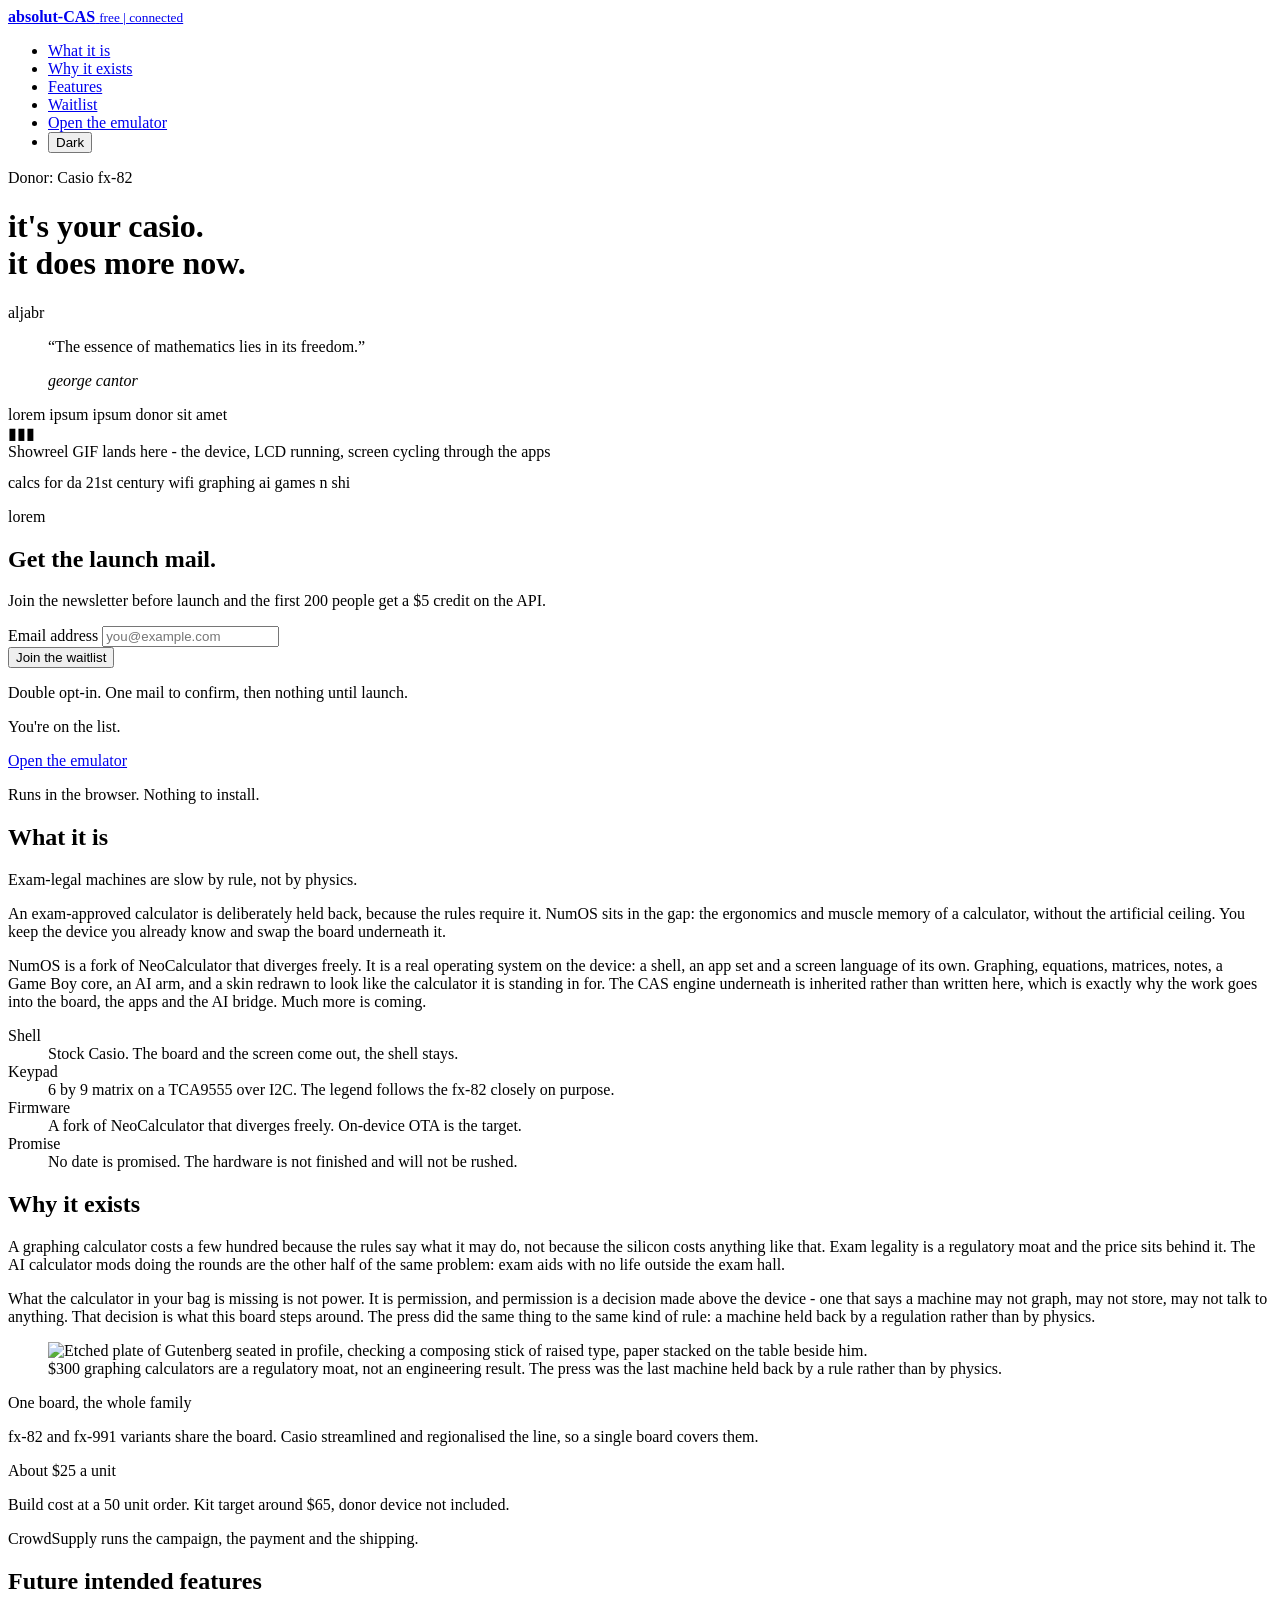
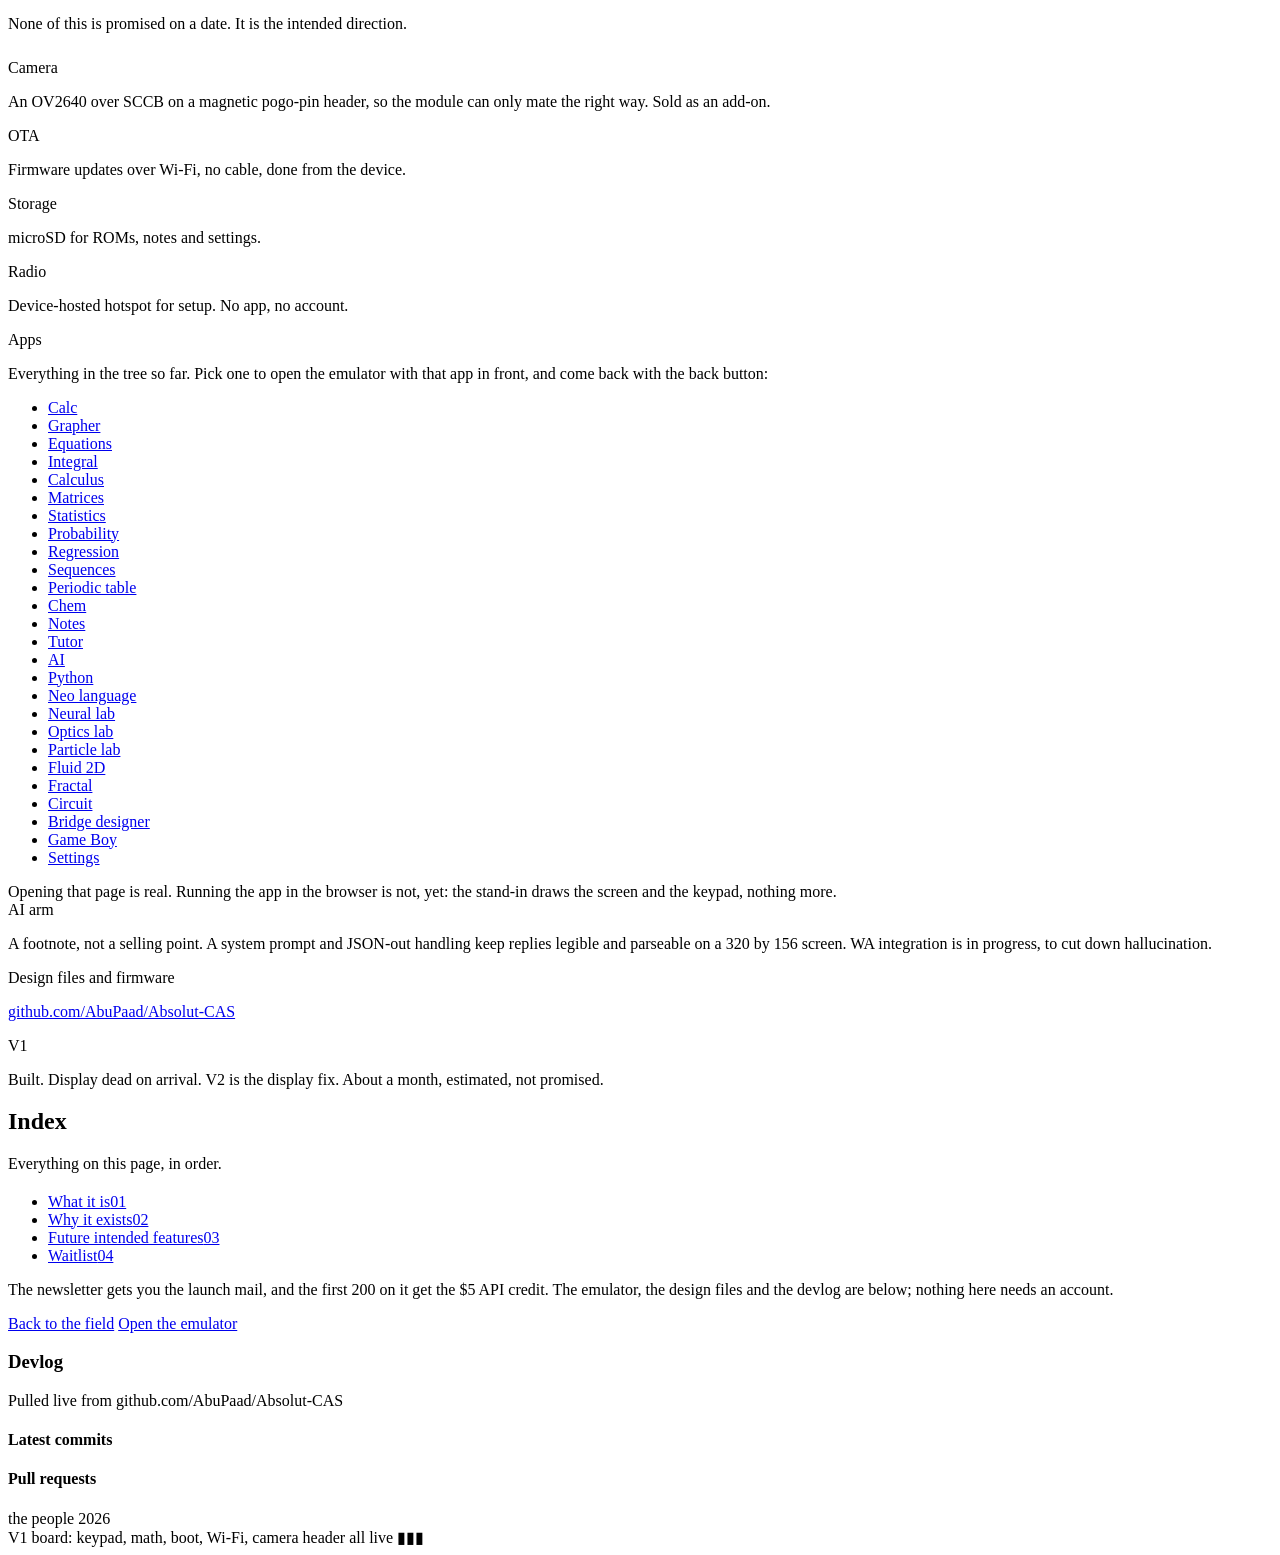
==== public/index.html @ ac54e2de "Build the v2 site: split-panel landing page, real emulator page, self-hosted fonts Landing page rebu" ====
<!doctype html>
<html lang="en" data-theme="light">
<head>
<meta charset="utf-8">
<meta name="viewport" content="width=device-width, initial-scale=1">
<meta name="color-scheme" content="light dark">
<title>absolut-CAS — it's your Casio. It does more now.</title>
<meta name="description" content="NumOS is a drop-in replacement board for the Casio fx-82 you already own: Wi-Fi, graphing, apps, a Game Boy core and an AI arm, in the shell you already know.">
<meta property="og:title" content="absolut-CAS — it's your Casio. It does more now.">
<meta property="og:description" content="Drop-in replacement board for the Casio fx-82. No date promised.">
<meta property="og:type" content="website">
<meta property="og:url" content="https://absolutcas.com/">
<link rel="icon" href="data:image/svg+xml,%3Csvg xmlns='http://www.w3.org/2000/svg' viewBox='0 0 32 32'%3E%3Crect width='32' height='32' fill='%23c7d3c0'/%3E%3Crect x='6' y='14' width='20' height='4' fill='%23161817'/%3E%3C/svg%3E">
<link rel="stylesheet" href="/assets/site.css">
<script>/* apply the saved theme before first paint: no flash */
try{var t=localStorage.getItem('acas-theme');if(t==='dark'||t==='light'){document.documentElement.setAttribute('data-theme',t);}}catch(e){}
</script>
</head>
<body class="layout-split">

<div id="cursor-default" aria-hidden="true"></div>

<!-- =============== PART 1 - LEFT PANEL: fixed 40vw, never scrolls =============== -->
<div id="panel-left">

  <!-- Nav - NAV.1 .. NAV.4 -->
  <nav id="nav">
    <a class="nav-brand" href="/" aria-label="absolut-CAS">
      <!-- NAV.1 -->
      <b>absolut-CAS</b>
      <small>free | connected</small>
    </a>
    <ul class="nav-links">
      <!-- NAV.2 - each scrolls the right panel to its section id -->
      <li><a href="#what-it-is" data-scroll="what-it-is">What it is</a></li>
      <li><a href="#why" data-scroll="why">Why it exists</a></li>
      <li><a href="#features" data-scroll="features">Features</a></li>
      <li><a href="#capture" data-scroll="capture">Waitlist</a></li>
      <!-- NAV.3 -->
      <li><a class="nav-cta" href="/emulator/">Open the emulator</a></li>
      <!-- NAV.4 -->
      <li><button id="theme-btn" type="button" aria-live="polite">Dark</button></li>
    </ul>
  </nav>

  <div class="hero-body">
    <!-- H.1 -->
    <p class="hero-eyebrow">Donor: Casio fx-82</p>

    <div class="hero-title-block">
      <h1 class="hero-title">
        <!-- H.2 / H.3 -->
        it's your casio.<br>it does more now.
      </h1>
      <!-- H.4 - ghost line under the title, 13% opacity in the reference -->
      <span class="hero-ghost">aljabr</span>
    </div>

    <!-- H.5 / H.6 -->
    <blockquote class="hero-quote-block">
      <p class="hero-quote">&ldquo;The essence of mathematics lies in its freedom.&rdquo;</p>
      <cite class="hero-quote-attr">george cantor</cite>
    </blockquote>

    <div class="hero-bottom">
      <!-- H.7 -->
      <div class="hero-tags">
        <span class="tag">lorem ipsum</span>
        <span class="tag">ipsum</span>
        <span class="tag">donor</span>
        <span class="tag">sit amet</span>
      </div>
      <!-- H.8 - three glyphs. Ids kept so one can be restyled or swapped: your PART 5 answer
           was the farad symbol, so change the character inside each span when you name it. -->
      <div class="hero-glyphs" aria-hidden="true">
        <span id="glyph-1">&#9646;</span><span id="glyph-2">&#9646;</span><span id="glyph-3">&#9646;</span>
      </div>
    </div>
  </div>

  <!-- Bottom media block - the showreel GIF slot, HELD EMPTY on purpose.
       To fill it: drop the recording in as
       <img src="/assets/img/showreel.gif" alt="..."> inside #media-showreel and delete the
       placeholder div. Height is capped so the left panel still never scrolls. -->
  <div class="hero-media">
    <div class="hero-media-slot" id="media-showreel">
      Showreel GIF lands here - the device, LCD running, screen cycling through the apps
    </div>
    <!-- H.9 / H.10 -->
    <p class="hero-overview" style="margin-top:.8rem">
      <span>calcs for da 21st century</span>
      <span>wifi graphing ai games n shi</span>
    </p>
  </div>
</div>

<!-- =============== PART 3 - RIGHT PANEL: scrolling 60vw =============== -->
<div id="panel-right">

  <!-- Capture band - CAP.1 .. CAP.12. Above the fold, the only input on the page. -->
  <section class="r-section capture" id="capture">
    <!-- CAP.1 ghost statement behind the band -->
    <p class="capture-ghost" aria-hidden="true">lorem</p>

    <div class="capture-top">
      <!-- CAP.2 -->
      <h2 class="capture-h2">Get the launch mail.</h2>
      <!-- CAP.3 - the $5 offer. Terms still to be written down (PART 5 item 3). -->
      <p class="capture-offer">Join the newsletter before launch and the first 200 people get a $5 credit on the API.</p>
    </div>

    <div class="capture-bottom">
      <!-- CAP.10 - no list exists yet, so the form does not claim it worked. site.js enforces it.
           To wire it: give the form data-endpoint="https://..." and delete the "not wired" branch
           at the bottom of /assets/site.js, or hand the whole form to Buttondown / Formspree. -->
      <form class="capture-form" id="waitlist-form" novalidate>
        <div class="form-row">
          <!-- CAP.4 -->
          <label class="form-lbl" for="email">Email address</label>
          <!-- CAP.5 -->
          <input class="form-inp" id="email" name="email" type="email" autocomplete="email"
                 placeholder="you@example.com" required>
        </div>
        <!-- CAP.6 -->
        <button class="send-btn" type="submit">Join the waitlist</button>
      </form>
      <!-- CAP.7 -->
      <p class="form-note">Double opt-in. One mail to confirm, then nothing until launch.</p>
      <!-- CAP.11 / CAP.12 -->
      <p class="form-msg hidden" id="form-ok">You're on the list.</p>
      <p class="form-msg bad hidden" id="form-bad" data-fail="That didn't send. Try again."></p>
      <!-- CAP.8 / CAP.9 -->
      <a class="alt-btn" href="/emulator/">Open the emulator</a>
      <p class="form-note">Runs in the browser. Nothing to install.</p>
    </div>
  </section>

  <!-- S1 - What it is -->
  <section class="r-section" id="what-it-is">
    <header class="r-sec-header"><h2 class="r-sec-title">What it is</h2></header>
    <div class="r-body reveal">
      <div class="split">
        <div>
          <!-- S1.2 -->
          <p class="big-statement">Exam-legal machines are slow by rule, not by physics.</p>
          <!-- S1.3 -->
          <p class="prose">An exam-approved calculator is deliberately held back, because the rules require it.
            NumOS sits in the gap: the ergonomics and muscle memory of a calculator, without the artificial
            ceiling. You keep the device you already know and swap the board underneath it.</p>
          <!-- S1.4 -->
          <p class="prose">NumOS is a fork of NeoCalculator that diverges freely. It is a real operating
            system on the device: a shell, an app set and a screen language of its own. Graphing, equations,
            matrices, notes, a Game&nbsp;Boy core, an AI arm, and a skin redrawn to look like the calculator it
            is standing in for. The CAS engine underneath is inherited rather than written here, which is
            exactly why the work goes into the board, the apps and the AI bridge. Much more is coming.</p>
        </div>
        <dl class="deflist">
          <!-- S1.5 -->
          <div class="defrow"><dt>Shell</dt><dd>Stock Casio. The board and the screen come out, the shell stays.</dd></div>
          <!-- S1.6 -->
          <div class="defrow"><dt>Keypad</dt><dd>6 by 9 matrix on a TCA9555 over I2C. The legend follows the fx-82 closely on purpose.</dd></div>
          <!-- S1.7 -->
          <div class="defrow"><dt>Firmware</dt><dd>A fork of NeoCalculator that diverges freely. On-device OTA is the target.</dd></div>
          <!-- S1.8 -->
          <div class="defrow"><dt>Promise</dt><dd>No date is promised. The hardware is not finished and will not be rushed.</dd></div>
        </dl>
      </div>
    </div>
  </section>

  <!-- S2 - Why it exists -->
  <section class="r-section" id="why">
    <header class="r-sec-header"><h2 class="r-sec-title">Why it exists</h2></header>
    <div class="r-body reveal">
      <div class="prose-row">
        <div>
          <!-- S2.2 -->
          <p class="prose">A graphing calculator costs a few hundred because the rules say what it may do,
            not because the silicon costs anything like that. Exam legality is a regulatory moat and the price
            sits behind it. The AI calculator mods doing the rounds are the other half of the same problem:
            exam aids with no life outside the exam hall.</p>
          <p class="prose">What the calculator in your bag is missing is not power. It is permission, and
            permission is a decision made above the device - one that says a machine may not graph, may not
            store, may not talk to anything. That decision is what this board steps around. The press did the
            same thing to the same kind of rule: a machine held back by a regulation rather than by physics.</p>
        </div>
        <!-- The Gutenberg plate: right of the opening paragraph, plate not ghost, caption in page
             type, cropped above its own lettering. -->
        <figure class="plate">
          <img src="/assets/img/plate-ink-paper.jpg" width="840" height="596" loading="lazy"
               alt="Etched plate of Gutenberg seated in profile, checking a composing stick of raised type, paper stacked on the table beside him.">
          <figcaption><!-- S2.8 -->$300 graphing calculators are a regulatory moat, not an engineering result. The press was the last machine held back by a rule rather than by physics.</figcaption>
        </figure>
      </div>

      <div class="support-cards">
        <div class="s-card">
          <!-- S2.3 / S2.4 -->
          <p class="s-title">One board, the whole family</p>
          <p class="s-sub">fx-82 and fx-991 variants share the board. Casio streamlined and regionalised the line, so a single board covers them.</p>
        </div>
        <div class="s-card">
          <!-- S2.5 / S2.6 -->
          <p class="s-title">About $25 a unit</p>
          <p class="s-sub">Build cost at a 50 unit order. Kit target around $65, donor device not included.</p>
        </div>
      </div>
      <!-- S2.7 -->
      <p class="channel-line">CrowdSupply runs the campaign, the payment and the shipping.</p>
    </div>
  </section>

  <!-- S3 - Future intended features -->
  <section class="r-section" id="features">
    <header class="r-sec-header"><h2 class="r-sec-title">Future intended features</h2></header>
    <div class="r-body reveal">
      <!-- S3.2 -->
      <p class="prose" style="margin-bottom:1.6rem">None of this is promised on a date. It is the intended direction.</p>

      <div class="features-grid">
        <!-- S3.3 -->
        <div class="f-cell"><span class="f-key">Camera</span>
          <p class="f-line">An OV2640 over SCCB on a magnetic pogo-pin header, so the module can only mate the right way. Sold as an add-on.</p></div>
        <!-- S3.4 -->
        <div class="f-cell"><span class="f-key">OTA</span>
          <p class="f-line">Firmware updates over Wi-Fi, no cable, done from the device.</p></div>
        <!-- S3.5 -->
        <div class="f-cell"><span class="f-key">Storage</span>
          <p class="f-line">microSD for ROMs, notes and settings.</p></div>
        <!-- S3.6 -->
        <div class="f-cell"><span class="f-key">Radio</span>
          <p class="f-line">Device-hosted hotspot for setup. No app, no account.</p></div>
        <!-- S3.7 - the app list is read off the firmware tree, src/apps/*App.cpp -->
        <div class="f-cell"><span class="f-key">Apps</span>
          <p class="f-line">Everything in the tree so far. Pick one to open the emulator with that app in
            front, and come back with the back button:</p>
          <ul class="app-list">
            <li><a href="/emulator/?app=calculation">Calc</a></li>
            <li><a href="/emulator/?app=grapher">Grapher</a></li>
            <li><a href="/emulator/?app=equations">Equations</a></li>
            <li><a href="/emulator/?app=integral">Integral</a></li>
            <li><a href="/emulator/?app=calculus">Calculus</a></li>
            <li><a href="/emulator/?app=matrices">Matrices</a></li>
            <li><a href="/emulator/?app=statistics">Statistics</a></li>
            <li><a href="/emulator/?app=probability">Probability</a></li>
            <li><a href="/emulator/?app=regression">Regression</a></li>
            <li><a href="/emulator/?app=sequences">Sequences</a></li>
            <li><a href="/emulator/?app=periodic-table">Periodic table</a></li>
            <li><a href="/emulator/?app=chemistry">Chem</a></li>
            <li><a href="/emulator/?app=notes">Notes</a></li>
            <li><a href="/emulator/?app=tutor">Tutor</a></li>
            <li><a href="/emulator/?app=ai">AI</a></li>
            <li><a href="/emulator/?app=python">Python</a></li>
            <li><a href="/emulator/?app=neo-language">Neo language</a></li>
            <li><a href="/emulator/?app=neural-lab">Neural lab</a></li>
            <li><a href="/emulator/?app=optics-lab">Optics lab</a></li>
            <li><a href="/emulator/?app=particle-lab">Particle lab</a></li>
            <li><a href="/emulator/?app=fluid-2d">Fluid 2D</a></li>
            <li><a href="/emulator/?app=fractal">Fractal</a></li>
            <li><a href="/emulator/?app=circuit-core">Circuit</a></li>
            <li><a href="/emulator/?app=bridge-designer">Bridge designer</a></li>
            <li><a href="/emulator/?app=game-boy">Game Boy</a></li>
            <li><a href="/emulator/?app=settings">Settings</a></li>
          </ul>
          <span class="f-source">Opening that page is real. Running the app in the browser is not, yet: the stand-in draws the screen and the keypad, nothing more.</span>
        </div>
        <!-- S3.8 - deliberately a footnote, per your note -->
        <div class="f-cell"><span class="f-key">AI arm</span>
          <p class="f-line">A footnote, not a selling point. A system prompt and JSON-out handling keep replies
            legible and parseable on a 320&nbsp;by&nbsp;156 screen. WA integration is in progress, to cut down
            hallucination.</p></div>
      </div>

      <!-- S3.9 -->
      <div class="link-row">
        <p>Design files and firmware</p>
        <a class="inverse-btn" href="https://github.com/AbuPaad/Absolut-CAS" rel="noopener">github.com/AbuPaad/Absolut-CAS</a>
      </div>
    </div>
  </section>

  <!-- Interlude band - IL.1 .. IL.3 -->
  <section class="interlude">
    <p class="interlude-glyph" aria-hidden="true">V1</p>
    <div class="interlude-label">
      <!-- IL.2 -->
      <span class="il-status">Built. Display dead on arrival.</span>
      <!-- IL.3 -->
      <span class="il-next">V2 is the display fix. About a month, estimated, not promised.</span>
    </div>
  </section>

  <!-- S4 - Index -->
  <section class="r-section" id="index">
    <header class="r-sec-header"><h2 class="r-sec-title">Index</h2></header>
    <div class="r-body reveal">
      <!-- S4.2 -->
      <p class="prose" style="margin-bottom:1.2rem">Everything on this page, in order.</p>

      <!-- S4.3 -->
      <ul class="index-rows">
        <li><a href="#what-it-is" data-scroll="what-it-is">What it is<span>01</span></a></li>
        <li><a href="#why" data-scroll="why">Why it exists<span>02</span></a></li>
        <li><a href="#features" data-scroll="features">Future intended features<span>03</span></a></li>
        <li><a href="#capture" data-scroll="capture">Waitlist<span>04</span></a></li>
      </ul>

      <div class="closing">
        <!-- S4.5 -->
        <p>The newsletter gets you the launch mail, and the first 200 on it get the $5 API credit. The
          emulator, the design files and the devlog are below; nothing here needs an account.</p>
        <div class="closing-actions">
          <!-- S4.4 back to the field, plus the emulator -->
          <a class="inverse-btn" href="#capture" data-scroll="capture">Back to the field</a>
          <a class="alt-btn" href="/emulator/" style="margin-top:0">Open the emulator</a>
        </div>
      </div>

      <!-- Devlog: a live read of the public repo, not a webhook. The page asks GitHub on load. -->
      <div class="devlog" id="devlog" data-repo="AbuPaad/Absolut-CAS">
        <h3>Devlog</h3>
        <p class="devlog-note">Pulled live from github.com/AbuPaad/Absolut-CAS</p>
        <div class="devlog-cols">
          <div>
            <h4>Latest commits</h4>
            <ul data-devlog-commits></ul>
          </div>
          <div>
            <h4>Pull requests</h4>
            <ul data-devlog-prs></ul>
          </div>
        </div>
      </div>
    </div>
  </section>

  <!-- Footer - FT.1 and FT.2 were deleted; FT.3 stays. -->
  <footer class="r-footer">
    <span>the people</span>
    <span>2026</span>
  </footer>
</div>

<!-- =============== PART 2 - TICKER =============== -->
<div id="ticker" aria-hidden="true">
  <div class="ticker-track">
    <!-- T.1 -->
    <span>V1 board: keypad, math, boot, Wi-Fi, camera header all live</span>
    <!-- T.3 -->
    <span class="sep" id="ticker-sep">&#9646;&#9646;&#9646;</span>
  </div>
</div>

<script src="/assets/site.js" defer></script>
</body>
</html>
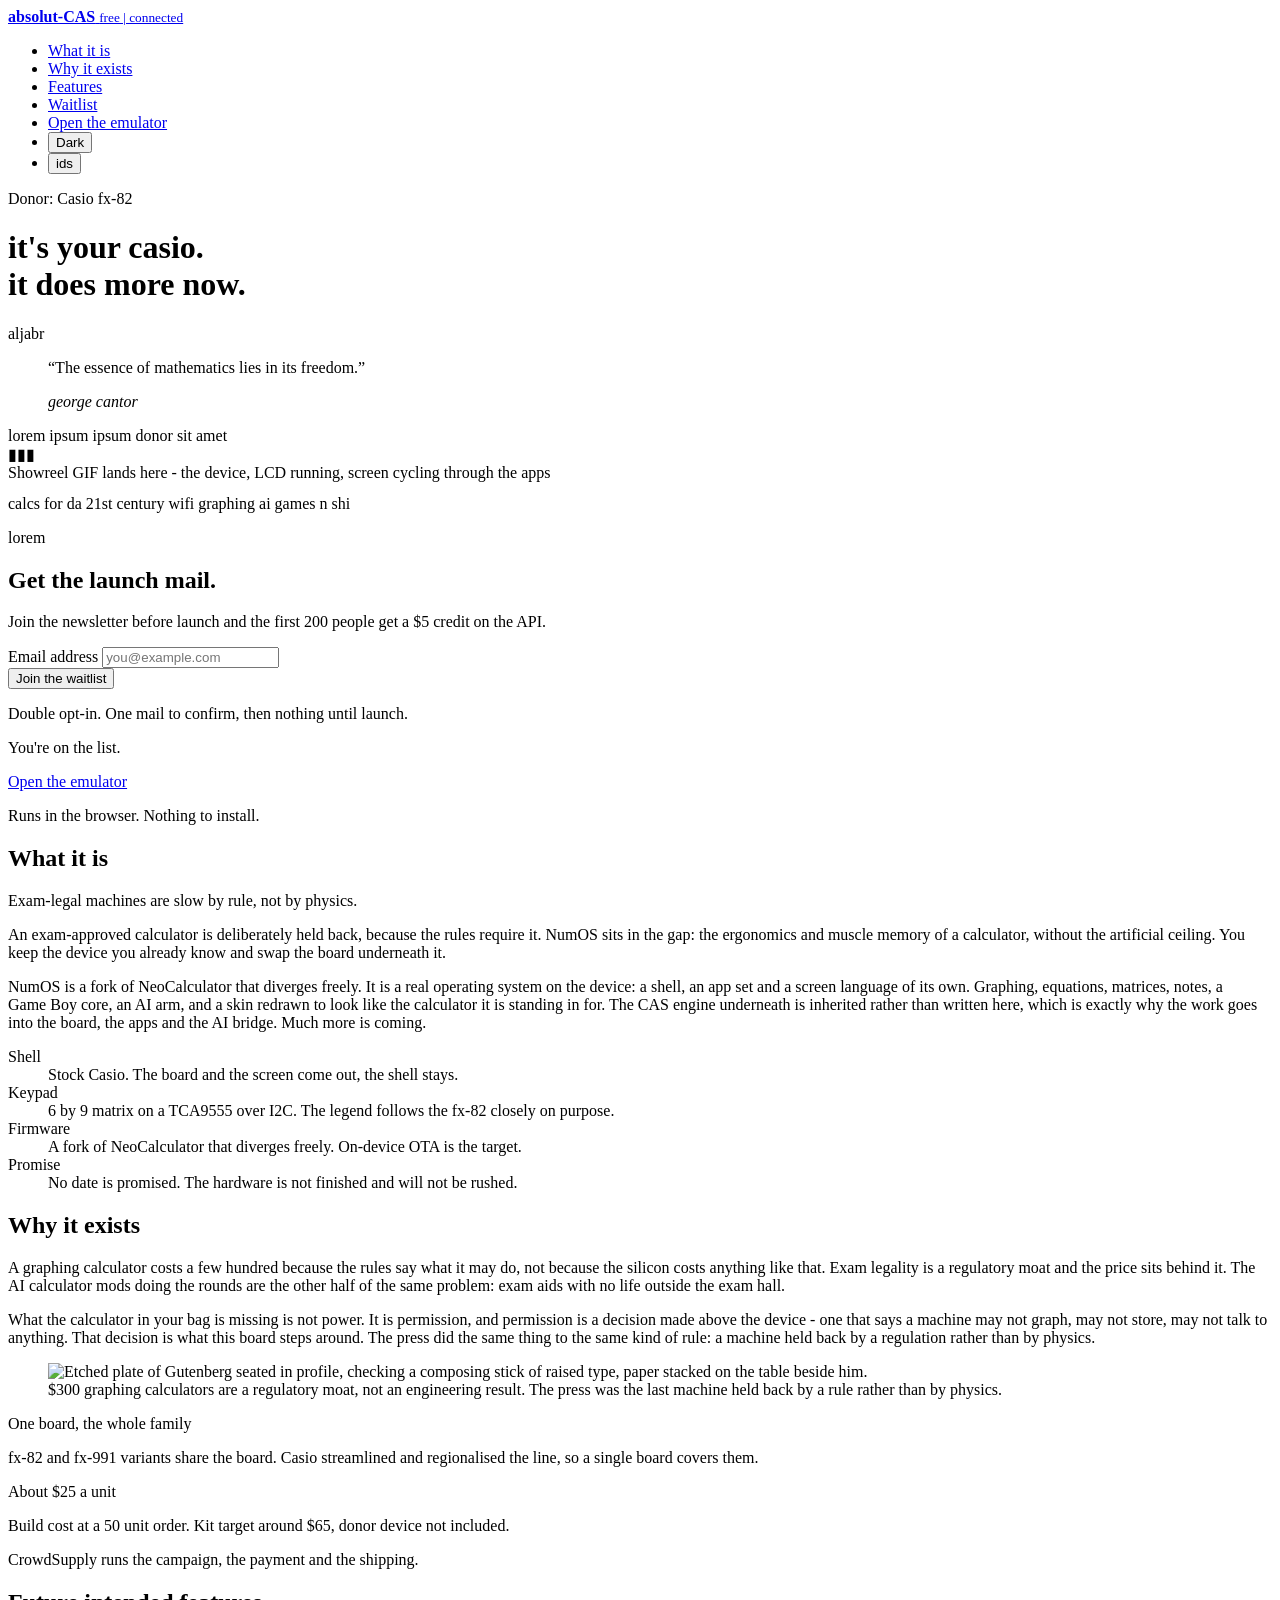
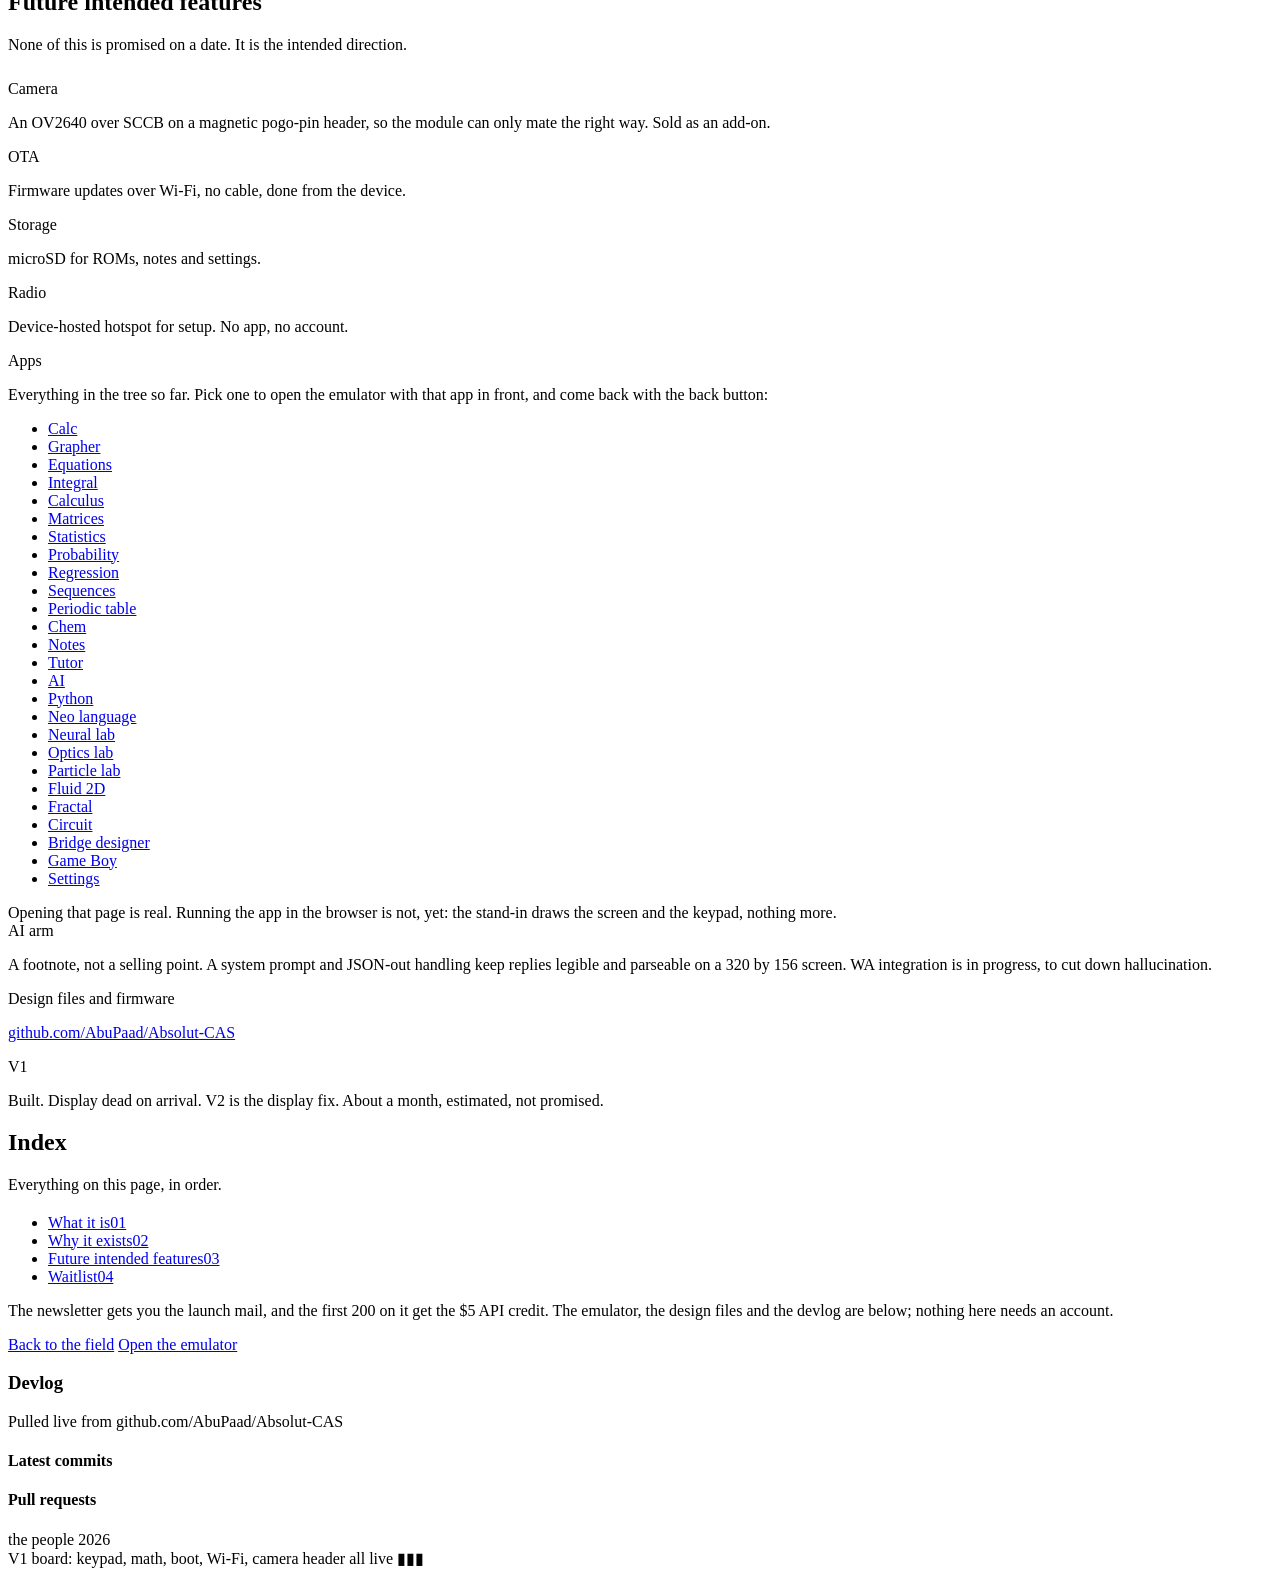
==== commit fdfdf3ca: "Embed the copy slot ids in the page as visible badges Every string from SITE-COPY-v2.md now carries " ====
--- a/public/index.html
+++ b/public/index.html
@@ -13,7 +13,8 @@
 <link rel="icon" href="data:image/svg+xml,%3Csvg xmlns='http://www.w3.org/2000/svg' viewBox='0 0 32 32'%3E%3Crect width='32' height='32' fill='%23c7d3c0'/%3E%3Crect x='6' y='14' width='20' height='4' fill='%23161817'/%3E%3C/svg%3E">
 <link rel="stylesheet" href="/assets/site.css">
 <script>/* apply the saved theme before first paint: no flash */
-try{var t=localStorage.getItem('acas-theme');if(t==='dark'||t==='light'){document.documentElement.setAttribute('data-theme',t);}}catch(e){}
+try{var t=localStorage.getItem('acas-theme');if(t==='dark'||t==='light'){document.documentElement.setAttribute('data-theme',t);}
+var s=localStorage.getItem('acas-slots');if(s==='off'||s==='on'){document.documentElement.setAttribute('data-slot-labels',s);}}catch(e){}
 </script>
 </head>
 <body class="layout-split">
@@ -25,46 +26,48 @@
 
   <!-- Nav - NAV.1 .. NAV.4 -->
   <nav id="nav">
-    <a class="nav-brand" href="/" aria-label="absolut-CAS">
+    <a class="nav-brand" href="/" aria-label="absolut-CAS" data-slot="NAV.1">
       <!-- NAV.1 -->
       <b>absolut-CAS</b>
       <small>free | connected</small>
     </a>
     <ul class="nav-links">
       <!-- NAV.2 - each scrolls the right panel to its section id -->
-      <li><a href="#what-it-is" data-scroll="what-it-is">What it is</a></li>
+      <li data-slot="NAV.2"><a href="#what-it-is" data-scroll="what-it-is">What it is</a></li>
       <li><a href="#why" data-scroll="why">Why it exists</a></li>
       <li><a href="#features" data-scroll="features">Features</a></li>
       <li><a href="#capture" data-scroll="capture">Waitlist</a></li>
       <!-- NAV.3 -->
-      <li><a class="nav-cta" href="/emulator/">Open the emulator</a></li>
+      <li data-slot="NAV.3"><a class="nav-cta" href="/emulator/">Open the emulator</a></li>
       <!-- NAV.4 -->
-      <li><button id="theme-btn" type="button" aria-live="polite">Dark</button></li>
+      <li data-slot="NAV.4"><button id="theme-btn" type="button" aria-live="polite">Dark</button></li>
+      <!-- dev chrome: show or hide the copy slot ids - not a copy slot itself -->
+      <li><button id="slot-btn" type="button" aria-pressed="true" title="Show or hide the copy slot ids">ids</button></li>
     </ul>
   </nav>
 
   <div class="hero-body">
     <!-- H.1 -->
-    <p class="hero-eyebrow">Donor: Casio fx-82</p>
+    <p class="hero-eyebrow" data-slot="H.1">Donor: Casio fx-82</p>
 
     <div class="hero-title-block">
       <h1 class="hero-title">
         <!-- H.2 / H.3 -->
-        it's your casio.<br>it does more now.
+        <span data-slot="H.2">it's your casio.</span><br><span data-slot="H.3">it does more now.</span>
       </h1>
       <!-- H.4 - ghost line under the title, 13% opacity in the reference -->
-      <span class="hero-ghost">aljabr</span>
+      <span class="hero-ghost">aljabr</span><span class="slot-only" data-slot="H.4"></span>
     </div>
 
     <!-- H.5 / H.6 -->
     <blockquote class="hero-quote-block">
-      <p class="hero-quote">&ldquo;The essence of mathematics lies in its freedom.&rdquo;</p>
-      <cite class="hero-quote-attr">george cantor</cite>
+      <p class="hero-quote" data-slot="H.5">&ldquo;The essence of mathematics lies in its freedom.&rdquo;</p>
+      <cite class="hero-quote-attr" data-slot="H.6">george cantor</cite>
     </blockquote>
 
     <div class="hero-bottom">
       <!-- H.7 -->
-      <div class="hero-tags">
+      <div class="hero-tags" data-slot="H.7">
         <span class="tag">lorem ipsum</span>
         <span class="tag">ipsum</span>
         <span class="tag">donor</span>
@@ -72,7 +75,7 @@
       </div>
       <!-- H.8 - three glyphs. Ids kept so one can be restyled or swapped: your PART 5 answer
            was the farad symbol, so change the character inside each span when you name it. -->
-      <div class="hero-glyphs" aria-hidden="true">
+      <div class="hero-glyphs" aria-hidden="true" data-slot="H.8">
         <span id="glyph-1">&#9646;</span><span id="glyph-2">&#9646;</span><span id="glyph-3">&#9646;</span>
       </div>
     </div>
@@ -83,13 +86,13 @@
        <img src="/assets/img/showreel.gif" alt="..."> inside #media-showreel and delete the
        placeholder div. Height is capped so the left panel still never scrolls. -->
   <div class="hero-media">
-    <div class="hero-media-slot" id="media-showreel">
+    <div class="hero-media-slot" id="media-showreel" data-slot="H.11">
       Showreel GIF lands here - the device, LCD running, screen cycling through the apps
     </div>
     <!-- H.9 / H.10 -->
     <p class="hero-overview" style="margin-top:.8rem">
-      <span>calcs for da 21st century</span>
-      <span>wifi graphing ai games n shi</span>
+      <span data-slot="H.9">calcs for da 21st century</span>
+      <span data-slot="H.10">wifi graphing ai games n shi</span>
     </p>
   </div>
 </div>
@@ -101,54 +104,58 @@
   <section class="r-section capture" id="capture">
     <!-- CAP.1 ghost statement behind the band -->
     <p class="capture-ghost" aria-hidden="true">lorem</p>
+    <span class="slot-only" data-slot="CAP.1"></span>
 
     <div class="capture-top">
       <!-- CAP.2 -->
-      <h2 class="capture-h2">Get the launch mail.</h2>
+      <h2 class="capture-h2" data-slot="CAP.2">Get the launch mail.</h2>
       <!-- CAP.3 - the $5 offer. Terms still to be written down (PART 5 item 3). -->
-      <p class="capture-offer">Join the newsletter before launch and the first 200 people get a $5 credit on the API.</p>
+      <p class="capture-offer" data-slot="CAP.3">Join the newsletter before launch and the first 200 people get a $5 credit on the API.</p>
     </div>
 
     <div class="capture-bottom">
       <!-- CAP.10 - no list exists yet, so the form does not claim it worked. site.js enforces it.
            To wire it: give the form data-endpoint="https://..." and delete the "not wired" branch
            at the bottom of /assets/site.js, or hand the whole form to Buttondown / Formspree. -->
-      <form class="capture-form" id="waitlist-form" novalidate>
+      <form class="capture-form" id="waitlist-form" novalidate data-slot="CAP.10">
         <div class="form-row">
           <!-- CAP.4 -->
-          <label class="form-lbl" for="email">Email address</label>
+          <label class="form-lbl" for="email">Email address<span class="slot-only" data-slot="CAP.4"></span></label>
           <!-- CAP.5 -->
           <input class="form-inp" id="email" name="email" type="email" autocomplete="email"
                  placeholder="you@example.com" required>
+          <!-- CAP.5 - the placeholder string itself. An input cannot render a pseudo-element,
+               so a zero-size span beside it carries the id -->
+          <span class="slot-only" data-slot="CAP.5"></span>
         </div>
         <!-- CAP.6 -->
-        <button class="send-btn" type="submit">Join the waitlist</button>
+        <button class="send-btn" type="submit" data-slot="CAP.6">Join the waitlist</button>
       </form>
       <!-- CAP.7 -->
-      <p class="form-note">Double opt-in. One mail to confirm, then nothing until launch.</p>
+      <p class="form-note" data-slot="CAP.7">Double opt-in. One mail to confirm, then nothing until launch.</p>
       <!-- CAP.11 / CAP.12 -->
-      <p class="form-msg hidden" id="form-ok">You're on the list.</p>
-      <p class="form-msg bad hidden" id="form-bad" data-fail="That didn't send. Try again."></p>
+      <p class="form-msg hidden" id="form-ok" data-slot="CAP.11">You're on the list.</p>
+      <p class="form-msg bad hidden" id="form-bad" data-fail="That didn't send. Try again." data-slot="CAP.12"></p>
       <!-- CAP.8 / CAP.9 -->
-      <a class="alt-btn" href="/emulator/">Open the emulator</a>
-      <p class="form-note">Runs in the browser. Nothing to install.</p>
+      <a class="alt-btn" href="/emulator/">Open the emulator<span class="slot-only" data-slot="CAP.8"></span></a>
+      <p class="form-note" data-slot="CAP.9">Runs in the browser. Nothing to install.</p>
     </div>
   </section>
 
   <!-- S1 - What it is -->
   <section class="r-section" id="what-it-is">
-    <header class="r-sec-header"><h2 class="r-sec-title">What it is</h2></header>
+    <header class="r-sec-header"><h2 class="r-sec-title" data-slot="S1.1">What it is</h2></header>
     <div class="r-body reveal">
       <div class="split">
         <div>
           <!-- S1.2 -->
-          <p class="big-statement">Exam-legal machines are slow by rule, not by physics.</p>
+          <p class="big-statement" data-slot="S1.2">Exam-legal machines are slow by rule, not by physics.</p>
           <!-- S1.3 -->
-          <p class="prose">An exam-approved calculator is deliberately held back, because the rules require it.
+          <p class="prose" data-slot="S1.3">An exam-approved calculator is deliberately held back, because the rules require it.
             NumOS sits in the gap: the ergonomics and muscle memory of a calculator, without the artificial
             ceiling. You keep the device you already know and swap the board underneath it.</p>
           <!-- S1.4 -->
-          <p class="prose">NumOS is a fork of NeoCalculator that diverges freely. It is a real operating
+          <p class="prose" data-slot="S1.4">NumOS is a fork of NeoCalculator that diverges freely. It is a real operating
             system on the device: a shell, an app set and a screen language of its own. Graphing, equations,
             matrices, notes, a Game&nbsp;Boy core, an AI arm, and a skin redrawn to look like the calculator it
             is standing in for. The CAS engine underneath is inherited rather than written here, which is
@@ -156,13 +163,13 @@
         </div>
         <dl class="deflist">
           <!-- S1.5 -->
-          <div class="defrow"><dt>Shell</dt><dd>Stock Casio. The board and the screen come out, the shell stays.</dd></div>
+          <div class="defrow" data-slot="S1.5"><dt>Shell</dt><dd>Stock Casio. The board and the screen come out, the shell stays.</dd></div>
           <!-- S1.6 -->
-          <div class="defrow"><dt>Keypad</dt><dd>6 by 9 matrix on a TCA9555 over I2C. The legend follows the fx-82 closely on purpose.</dd></div>
+          <div class="defrow" data-slot="S1.6"><dt>Keypad</dt><dd>6 by 9 matrix on a TCA9555 over I2C. The legend follows the fx-82 closely on purpose.</dd></div>
           <!-- S1.7 -->
-          <div class="defrow"><dt>Firmware</dt><dd>A fork of NeoCalculator that diverges freely. On-device OTA is the target.</dd></div>
+          <div class="defrow" data-slot="S1.7"><dt>Firmware</dt><dd>A fork of NeoCalculator that diverges freely. On-device OTA is the target.</dd></div>
           <!-- S1.8 -->
-          <div class="defrow"><dt>Promise</dt><dd>No date is promised. The hardware is not finished and will not be rushed.</dd></div>
+          <div class="defrow" data-slot="S1.8"><dt>Promise</dt><dd>No date is promised. The hardware is not finished and will not be rushed.</dd></div>
         </dl>
       </div>
     </div>
@@ -170,11 +177,11 @@
 
   <!-- S2 - Why it exists -->
   <section class="r-section" id="why">
-    <header class="r-sec-header"><h2 class="r-sec-title">Why it exists</h2></header>
+    <header class="r-sec-header"><h2 class="r-sec-title" data-slot="S2.1">Why it exists</h2></header>
     <div class="r-body reveal">
       <div class="prose-row">
-        <div>
-          <!-- S2.2 -->
+        <!-- S2.2 - one slot, two paragraphs -->
+        <div data-slot="S2.2">
           <p class="prose">A graphing calculator costs a few hundred because the rules say what it may do,
             not because the silicon costs anything like that. Exam legality is a regulatory moat and the price
             sits behind it. The AI calculator mods doing the rounds are the other half of the same problem:
@@ -189,49 +196,49 @@
         <figure class="plate">
           <img src="/assets/img/plate-ink-paper.jpg" width="840" height="596" loading="lazy"
                alt="Etched plate of Gutenberg seated in profile, checking a composing stick of raised type, paper stacked on the table beside him.">
-          <figcaption><!-- S2.8 -->$300 graphing calculators are a regulatory moat, not an engineering result. The press was the last machine held back by a rule rather than by physics.</figcaption>
+          <figcaption data-slot="S2.8">$300 graphing calculators are a regulatory moat, not an engineering result. The press was the last machine held back by a rule rather than by physics.</figcaption>
         </figure>
       </div>
 
       <div class="support-cards">
         <div class="s-card">
           <!-- S2.3 / S2.4 -->
-          <p class="s-title">One board, the whole family</p>
-          <p class="s-sub">fx-82 and fx-991 variants share the board. Casio streamlined and regionalised the line, so a single board covers them.</p>
+          <p class="s-title" data-slot="S2.3">One board, the whole family</p>
+          <p class="s-sub" data-slot="S2.4">fx-82 and fx-991 variants share the board. Casio streamlined and regionalised the line, so a single board covers them.</p>
         </div>
         <div class="s-card">
           <!-- S2.5 / S2.6 -->
-          <p class="s-title">About $25 a unit</p>
-          <p class="s-sub">Build cost at a 50 unit order. Kit target around $65, donor device not included.</p>
+          <p class="s-title" data-slot="S2.5">About $25 a unit</p>
+          <p class="s-sub" data-slot="S2.6">Build cost at a 50 unit order. Kit target around $65, donor device not included.</p>
         </div>
       </div>
       <!-- S2.7 -->
-      <p class="channel-line">CrowdSupply runs the campaign, the payment and the shipping.</p>
+      <p class="channel-line" data-slot="S2.7">CrowdSupply runs the campaign, the payment and the shipping.</p>
     </div>
   </section>
 
   <!-- S3 - Future intended features -->
   <section class="r-section" id="features">
-    <header class="r-sec-header"><h2 class="r-sec-title">Future intended features</h2></header>
+    <header class="r-sec-header"><h2 class="r-sec-title" data-slot="S3.1">Future intended features</h2></header>
     <div class="r-body reveal">
       <!-- S3.2 -->
-      <p class="prose" style="margin-bottom:1.6rem">None of this is promised on a date. It is the intended direction.</p>
+      <p class="prose" style="margin-bottom:1.6rem" data-slot="S3.2">None of this is promised on a date. It is the intended direction.</p>
 
       <div class="features-grid">
         <!-- S3.3 -->
-        <div class="f-cell"><span class="f-key">Camera</span>
+        <div class="f-cell" data-slot="S3.3"><span class="f-key">Camera</span>
           <p class="f-line">An OV2640 over SCCB on a magnetic pogo-pin header, so the module can only mate the right way. Sold as an add-on.</p></div>
         <!-- S3.4 -->
-        <div class="f-cell"><span class="f-key">OTA</span>
+        <div class="f-cell" data-slot="S3.4"><span class="f-key">OTA</span>
           <p class="f-line">Firmware updates over Wi-Fi, no cable, done from the device.</p></div>
         <!-- S3.5 -->
-        <div class="f-cell"><span class="f-key">Storage</span>
+        <div class="f-cell" data-slot="S3.5"><span class="f-key">Storage</span>
           <p class="f-line">microSD for ROMs, notes and settings.</p></div>
         <!-- S3.6 -->
-        <div class="f-cell"><span class="f-key">Radio</span>
+        <div class="f-cell" data-slot="S3.6"><span class="f-key">Radio</span>
           <p class="f-line">Device-hosted hotspot for setup. No app, no account.</p></div>
         <!-- S3.7 - the app list is read off the firmware tree, src/apps/*App.cpp -->
-        <div class="f-cell"><span class="f-key">Apps</span>
+        <div class="f-cell" data-slot="S3.7"><span class="f-key">Apps</span>
           <p class="f-line">Everything in the tree so far. Pick one to open the emulator with that app in
             front, and come back with the back button:</p>
           <ul class="app-list">
@@ -265,14 +272,14 @@
           <span class="f-source">Opening that page is real. Running the app in the browser is not, yet: the stand-in draws the screen and the keypad, nothing more.</span>
         </div>
         <!-- S3.8 - deliberately a footnote, per your note -->
-        <div class="f-cell"><span class="f-key">AI arm</span>
+        <div class="f-cell" data-slot="S3.8"><span class="f-key">AI arm</span>
           <p class="f-line">A footnote, not a selling point. A system prompt and JSON-out handling keep replies
             legible and parseable on a 320&nbsp;by&nbsp;156 screen. WA integration is in progress, to cut down
             hallucination.</p></div>
       </div>
 
       <!-- S3.9 -->
-      <div class="link-row">
+      <div class="link-row" data-slot="S3.9">
         <p>Design files and firmware</p>
         <a class="inverse-btn" href="https://github.com/AbuPaad/Absolut-CAS" rel="noopener">github.com/AbuPaad/Absolut-CAS</a>
       </div>
@@ -282,23 +289,24 @@
   <!-- Interlude band - IL.1 .. IL.3 -->
   <section class="interlude">
     <p class="interlude-glyph" aria-hidden="true">V1</p>
+    <span class="slot-only" data-slot="IL.1"></span>
     <div class="interlude-label">
       <!-- IL.2 -->
-      <span class="il-status">Built. Display dead on arrival.</span>
+      <span class="il-status" data-slot="IL.2">Built. Display dead on arrival.</span>
       <!-- IL.3 -->
-      <span class="il-next">V2 is the display fix. About a month, estimated, not promised.</span>
+      <span class="il-next" data-slot="IL.3">V2 is the display fix. About a month, estimated, not promised.</span>
     </div>
   </section>
 
   <!-- S4 - Index -->
   <section class="r-section" id="index">
-    <header class="r-sec-header"><h2 class="r-sec-title">Index</h2></header>
+    <header class="r-sec-header"><h2 class="r-sec-title" data-slot="S4.1">Index</h2></header>
     <div class="r-body reveal">
       <!-- S4.2 -->
-      <p class="prose" style="margin-bottom:1.2rem">Everything on this page, in order.</p>
+      <p class="prose" style="margin-bottom:1.2rem" data-slot="S4.2">Everything on this page, in order.</p>
 
       <!-- S4.3 -->
-      <ul class="index-rows">
+      <ul class="index-rows" data-slot="S4.3">
         <li><a href="#what-it-is" data-scroll="what-it-is">What it is<span>01</span></a></li>
         <li><a href="#why" data-scroll="why">Why it exists<span>02</span></a></li>
         <li><a href="#features" data-scroll="features">Future intended features<span>03</span></a></li>
@@ -307,11 +315,11 @@
 
       <div class="closing">
         <!-- S4.5 -->
-        <p>The newsletter gets you the launch mail, and the first 200 on it get the $5 API credit. The
+        <p data-slot="S4.5">The newsletter gets you the launch mail, and the first 200 on it get the $5 API credit. The
           emulator, the design files and the devlog are below; nothing here needs an account.</p>
         <div class="closing-actions">
           <!-- S4.4 back to the field, plus the emulator -->
-          <a class="inverse-btn" href="#capture" data-scroll="capture">Back to the field</a>
+          <a class="inverse-btn" href="#capture" data-scroll="capture">Back to the field<span class="slot-only" data-slot="S4.4"></span></a>
           <a class="alt-btn" href="/emulator/" style="margin-top:0">Open the emulator</a>
         </div>
       </div>
@@ -335,7 +343,7 @@
   </section>
 
   <!-- Footer - FT.1 and FT.2 were deleted; FT.3 stays. -->
-  <footer class="r-footer">
+  <footer class="r-footer" data-slot="FT.3">
     <span>the people</span>
     <span>2026</span>
   </footer>
@@ -345,9 +353,9 @@
 <div id="ticker" aria-hidden="true">
   <div class="ticker-track">
     <!-- T.1 -->
-    <span>V1 board: keypad, math, boot, Wi-Fi, camera header all live</span>
+    <span data-slot="T.1">V1 board: keypad, math, boot, Wi-Fi, camera header all live</span>
     <!-- T.3 -->
-    <span class="sep" id="ticker-sep">&#9646;&#9646;&#9646;</span>
+    <span class="sep" id="ticker-sep" data-slot="T.3">&#9646;&#9646;&#9646;</span>
   </div>
 </div>
 
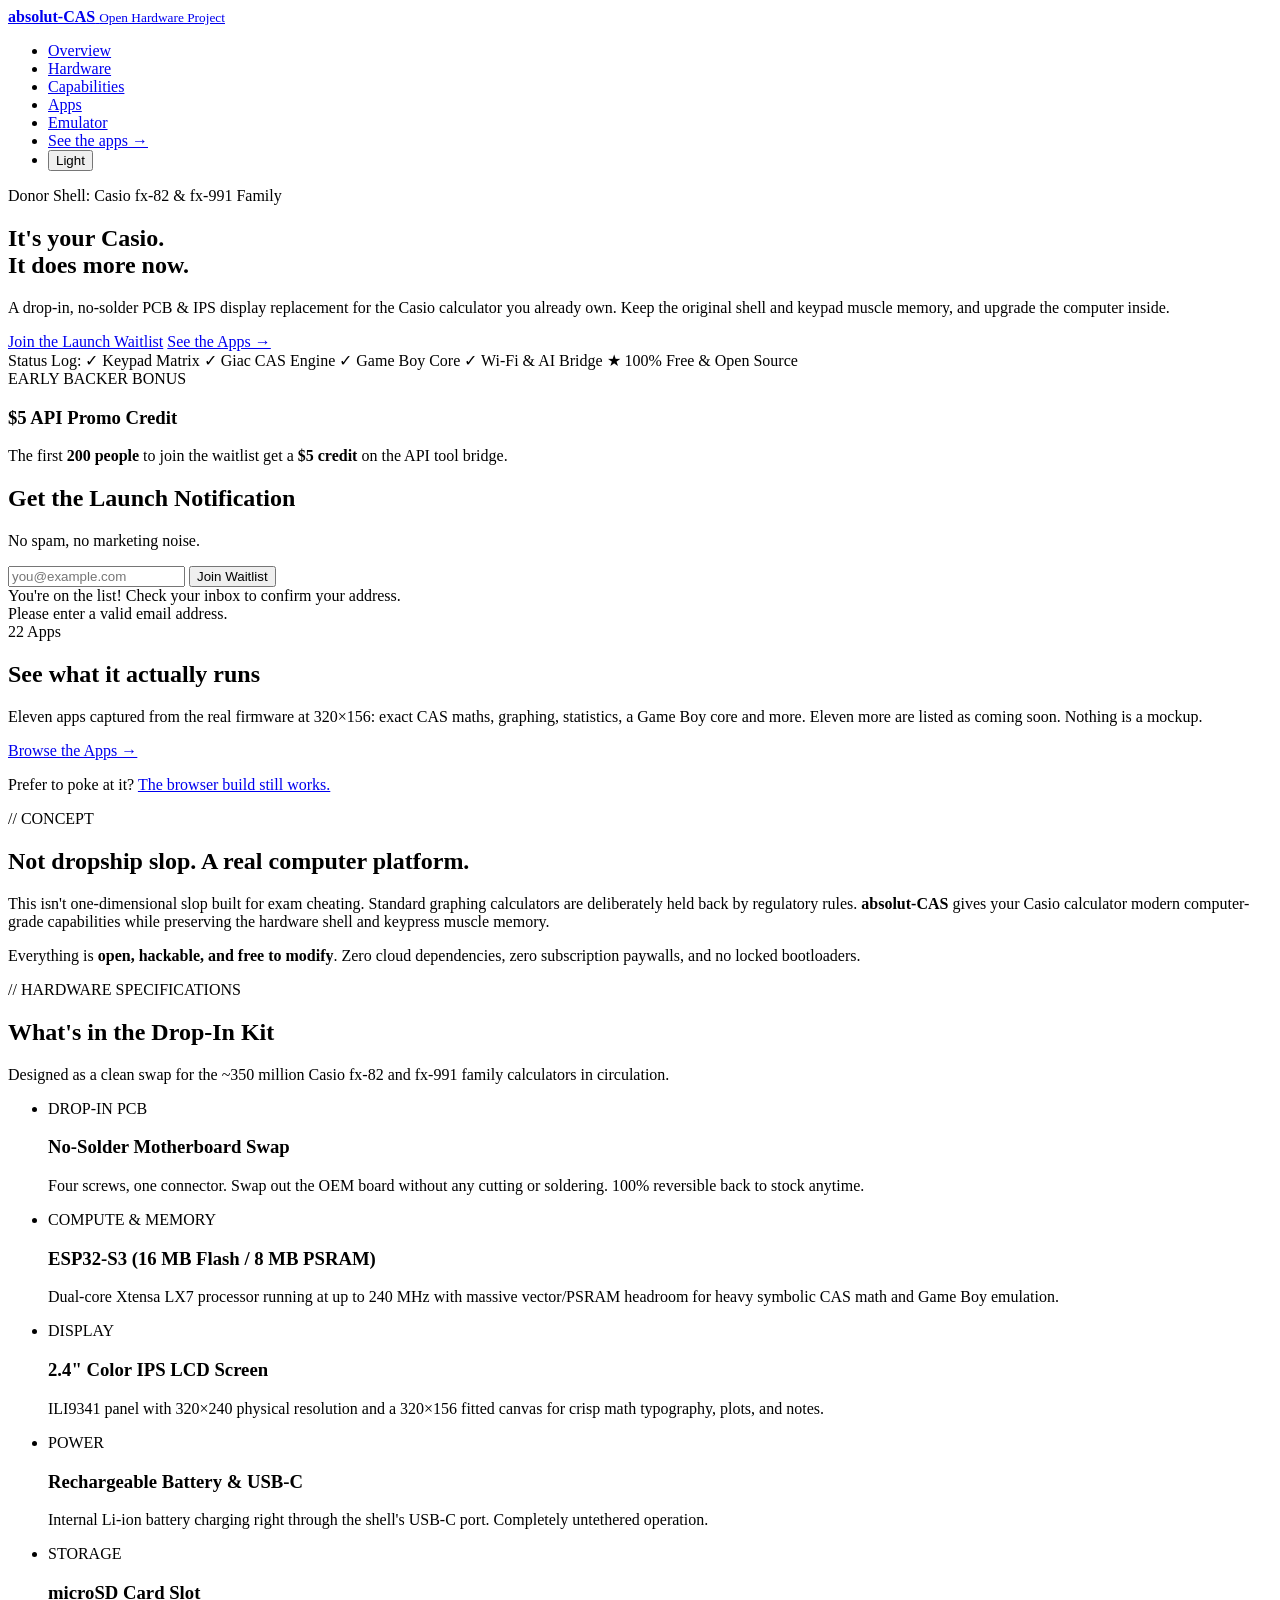
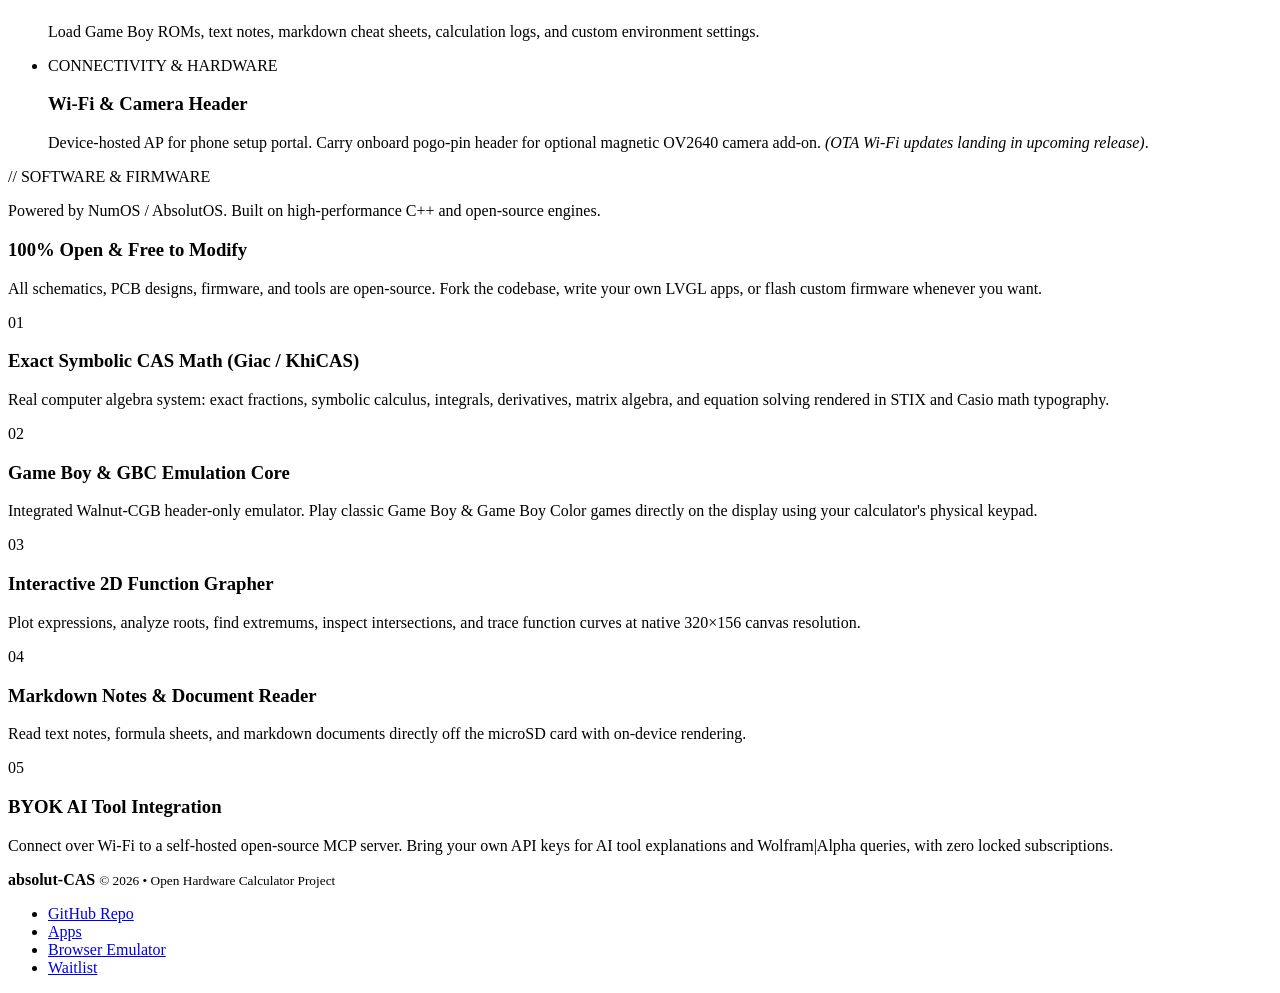
==== commit 841133c2: "yurr" ====
--- a/public/index.html
+++ b/public/index.html
@@ -1,363 +1,280 @@
 <!doctype html>
-<html lang="en" data-theme="light">
+<html lang="en" data-theme="dark">
 <head>
 <meta charset="utf-8">
 <meta name="viewport" content="width=device-width, initial-scale=1">
 <meta name="color-scheme" content="light dark">
-<title>absolut-CAS — it's your Casio. It does more now.</title>
-<meta name="description" content="NumOS is a drop-in replacement board for the Casio fx-82 you already own: Wi-Fi, graphing, apps, a Game Boy core and an AI arm, in the shell you already know.">
-<meta property="og:title" content="absolut-CAS — it's your Casio. It does more now.">
-<meta property="og:description" content="Drop-in replacement board for the Casio fx-82. No date promised.">
+<title>absolut-CAS: It's your Casio. It does more now.</title>
+<meta name="description" content="A drop-in PCB & IPS screen upgrade for Casio fx-82 and fx-991 calculators: Wi-Fi, CAS math, graphing, Game Boy core, and AI tools in your original shell.">
+<meta property="og:title" content="absolut-CAS: It's your Casio. It does more now.">
+<meta property="og:description" content="Drop-in replacement board for Casio fx-82 and fx-991 calculators. Open hardware, no soldering.">
 <meta property="og:type" content="website">
 <meta property="og:url" content="https://absolutcas.com/">
 <link rel="icon" href="data:image/svg+xml,%3Csvg xmlns='http://www.w3.org/2000/svg' viewBox='0 0 32 32'%3E%3Crect width='32' height='32' fill='%23c7d3c0'/%3E%3Crect x='6' y='14' width='20' height='4' fill='%23161817'/%3E%3C/svg%3E">
 <link rel="stylesheet" href="/assets/site.css">
-<script>/* apply the saved theme before first paint: no flash */
-try{var t=localStorage.getItem('acas-theme');if(t==='dark'||t==='light'){document.documentElement.setAttribute('data-theme',t);}
-var s=localStorage.getItem('acas-slots');if(s==='off'||s==='on'){document.documentElement.setAttribute('data-slot-labels',s);}}catch(e){}
+<script>
+try {
+  var t = localStorage.getItem('acas-theme');
+  if (t === 'dark' || t === 'light') { document.documentElement.setAttribute('data-theme', t); }
+} catch(e) {}
 </script>
 </head>
-<body class="layout-split">
-
-<div id="cursor-default" aria-hidden="true"></div>
-
-<!-- =============== PART 1 - LEFT PANEL: fixed 40vw, never scrolls =============== -->
-<div id="panel-left">
-
-  <!-- Nav - NAV.1 .. NAV.4 -->
-  <nav id="nav">
-    <a class="nav-brand" href="/" aria-label="absolut-CAS" data-slot="NAV.1">
-      <!-- NAV.1 -->
+<body class="layout-page">
+
+<!-- Header Navigation -->
+<nav id="nav">
+  <div class="nav-container">
+    <a class="nav-brand" href="/" aria-label="absolut-CAS">
       <b>absolut-CAS</b>
-      <small>free | connected</small>
+      <small>Open Hardware Project</small>
     </a>
     <ul class="nav-links">
-      <!-- NAV.2 - each scrolls the right panel to its section id -->
-      <li data-slot="NAV.2"><a href="#what-it-is" data-scroll="what-it-is">What it is</a></li>
-      <li><a href="#why" data-scroll="why">Why it exists</a></li>
-      <li><a href="#features" data-scroll="features">Features</a></li>
-      <li><a href="#capture" data-scroll="capture">Waitlist</a></li>
-      <!-- NAV.3 -->
-      <li data-slot="NAV.3"><a class="nav-cta" href="/emulator/">Open the emulator</a></li>
-      <!-- NAV.4 -->
-      <li data-slot="NAV.4"><button id="theme-btn" type="button" aria-live="polite">Dark</button></li>
-      <!-- dev chrome: show or hide the copy slot ids - not a copy slot itself -->
-      <li><button id="slot-btn" type="button" aria-pressed="true" title="Show or hide the copy slot ids">ids</button></li>
+      <li><a href="#overview">Overview</a></li>
+      <li><a href="#specs">Hardware</a></li>
+      <li><a href="#capabilities">Capabilities</a></li>
+      <li><a href="/apps/">Apps</a></li>
+      <li><a href="/emulator/">Emulator</a></li>
+      <li><a class="nav-cta" href="/apps/">See the apps →</a></li>
+      <li><button id="theme-btn" type="button" aria-live="polite">Light</button></li>
     </ul>
-  </nav>
-
-  <div class="hero-body">
-    <!-- H.1 -->
-    <p class="hero-eyebrow" data-slot="H.1">Donor: Casio fx-82</p>
-
-    <div class="hero-title-block">
+  </div>
+</nav>
+
+<main class="main-content">
+
+  <!-- Hero Section -->
+  <section class="hero-section">
+    <div class="container">
+      <div class="hero-header-pill">
+        <span class="pill-dot"></span> Donor Shell: Casio fx-82 & fx-991 Family
+      </div>
       <h1 class="hero-title">
-        <!-- H.2 / H.3 -->
-        <span data-slot="H.2">it's your casio.</span><br><span data-slot="H.3">it does more now.</span>
+        It's your Casio.<br>
+        <span class="highlight">It does more now.</span>
       </h1>
-      <!-- H.4 - ghost line under the title, 13% opacity in the reference -->
-      <span class="hero-ghost">aljabr</span><span class="slot-only" data-slot="H.4"></span>
-    </div>
-
-    <!-- H.5 / H.6 -->
-    <blockquote class="hero-quote-block">
-      <p class="hero-quote" data-slot="H.5">&ldquo;The essence of mathematics lies in its freedom.&rdquo;</p>
-      <cite class="hero-quote-attr" data-slot="H.6">george cantor</cite>
-    </blockquote>
-
-    <div class="hero-bottom">
-      <!-- H.7 -->
-      <div class="hero-tags" data-slot="H.7">
-        <span class="tag">lorem ipsum</span>
-        <span class="tag">ipsum</span>
-        <span class="tag">donor</span>
-        <span class="tag">sit amet</span>
-      </div>
-      <!-- H.8 - three glyphs. Ids kept so one can be restyled or swapped: your PART 5 answer
-           was the farad symbol, so change the character inside each span when you name it. -->
-      <div class="hero-glyphs" aria-hidden="true" data-slot="H.8">
-        <span id="glyph-1">&#9646;</span><span id="glyph-2">&#9646;</span><span id="glyph-3">&#9646;</span>
-      </div>
-    </div>
+      <p class="hero-subtitle">
+        A drop-in, no-solder PCB & IPS display replacement for the Casio calculator you already own.
+        Keep the original shell and keypad muscle memory, and upgrade the computer inside.
+      </p>
+      
+      <div class="hero-actions">
+        <a class="btn primary-btn" href="#waitlist">Join the Launch Waitlist</a>
+        <a class="btn secondary-btn" href="/apps/">See the Apps →</a>
+      </div>
+
+      <!-- Telemetry Strip -->
+      <div class="telemetry-strip">
+        <span class="telemetry-label">Status Log:</span>
+        <span class="tel-item green">✓ Keypad Matrix</span>
+        <span class="tel-item green">✓ Giac CAS Engine</span>
+        <span class="tel-item green">✓ Game Boy Core</span>
+        <span class="tel-item green">✓ Wi-Fi & AI Bridge</span>
+        <span class="tel-item ammo">★ 100% Free & Open Source</span>
+      </div>
+    </div>
+  </section>
+
+  <!-- Waitlist Section (With Prominent $5 Highlight) -->
+  <section class="section alt-bg" id="waitlist">
+    <div class="container">
+      <div class="waitlist-container">
+        
+        <!-- Highlight Callout Box -->
+        <div class="promo-highlight-banner">
+          <div class="promo-badge-gold">EARLY BACKER BONUS</div>
+          <h3 class="promo-amount">$5 API Promo Credit</h3>
+          <p class="promo-desc">
+            The first <strong>200 people</strong> to join the waitlist get a <strong>$5 credit</strong> on the API tool bridge.
+          </p>
+        </div>
+
+        <div class="waitlist-box">
+          <h2>Get the Launch Notification</h2>
+          <p class="waitlist-sub">No spam, no marketing noise.</p>
+
+          <form class="waitlist-form" id="waitlist-form" novalidate>
+            <div class="form-row">
+              <input class="form-input" id="email" name="email" type="email" autocomplete="email" placeholder="you@example.com" required>
+              <button class="btn primary-btn" type="submit">Join Waitlist</button>
+            </div>
+            <!-- Honeypot. Hidden from people, irresistible to bots; the server accepts and
+                 discards anything that arrives with this filled. -->
+            <input type="text" name="hp" tabindex="-1" autocomplete="off" aria-hidden="true"
+                   style="position:absolute;left:-9999px;width:1px;height:1px;opacity:0;">
+          </form>
+
+          <div class="form-msg hidden" id="form-ok">You're on the list! Check your inbox to confirm your address.</div>
+          <div class="form-msg bad hidden" id="form-bad">Please enter a valid email address.</div>
+        </div>
+
+      </div>
+    </div>
+  </section>
+
+  <!-- Apps Gallery Callout -->
+  <section class="action-banner">
+    <div class="container action-flex">
+      <div class="action-text">
+        <span class="tag-accent">22 Apps</span>
+        <h2>See what it actually runs</h2>
+        <p>Eleven apps captured from the real firmware at 320×156: exact CAS maths, graphing, statistics, a Game Boy core and more. Eleven more are listed as coming soon. Nothing is a mockup.</p>
+      </div>
+      <div class="action-btn-wrap">
+        <a class="btn action-btn" href="/apps/">Browse the Apps →</a>
+        <p class="action-note">Prefer to poke at it? <a href="/emulator/">The browser build still works.</a></p>
+      </div>
+    </div>
+  </section>
+
+  <!-- Overview Section -->
+  <section class="section" id="overview">
+    <div class="container">
+      <div class="section-label">// CONCEPT</div>
+      <h2 class="section-heading">Not dropship slop. A real computer platform.</h2>
+      
+      <div class="prose-lead">
+        <p>
+          This isn't one-dimensional slop built for exam cheating. Standard graphing calculators are deliberately held back by regulatory rules.
+          <strong>absolut-CAS</strong> gives your Casio calculator modern computer-grade capabilities while preserving the hardware shell and keypress muscle memory.
+        </p>
+        <p>
+          Everything is <strong>open, hackable, and free to modify</strong>. Zero cloud dependencies, zero subscription paywalls, and no locked bootloaders.
+        </p>
+      </div>
+    </div>
+  </section>
+
+  <!-- Hardware Specs Section (List Layout, No AI Box Grid) -->
+  <section class="section alt-bg" id="specs">
+    <div class="container">
+      <div class="section-label">// HARDWARE SPECIFICATIONS</div>
+      <h2 class="section-heading">What's in the Drop-In Kit</h2>
+      <p class="section-desc">Designed as a clean swap for the ~350 million Casio fx-82 and fx-991 family calculators in circulation.</p>
+
+      <ul class="spec-list">
+        <li class="spec-item">
+          <div class="spec-badge">DROP-IN PCB</div>
+          <div class="spec-content">
+            <h3>No-Solder Motherboard Swap</h3>
+            <p>Four screws, one connector. Swap out the OEM board without any cutting or soldering. 100% reversible back to stock anytime.</p>
+          </div>
+        </li>
+
+        <li class="spec-item">
+          <div class="spec-badge">COMPUTE & MEMORY</div>
+          <div class="spec-content">
+            <h3>ESP32-S3 (16 MB Flash / 8 MB PSRAM)</h3>
+            <p>Dual-core Xtensa LX7 processor running at up to 240 MHz with massive vector/PSRAM headroom for heavy symbolic CAS math and Game Boy emulation.</p>
+          </div>
+        </li>
+
+        <li class="spec-item">
+          <div class="spec-badge">DISPLAY</div>
+          <div class="spec-content">
+            <h3>2.4" Color IPS LCD Screen</h3>
+            <p>ILI9341 panel with 320×240 physical resolution and a 320×156 fitted canvas for crisp math typography, plots, and notes.</p>
+          </div>
+        </li>
+
+        <li class="spec-item">
+          <div class="spec-badge">POWER</div>
+          <div class="spec-content">
+            <h3>Rechargeable Battery & USB-C</h3>
+            <p>Internal Li-ion battery charging right through the shell's USB-C port. Completely untethered operation.</p>
+          </div>
+        </li>
+
+        <li class="spec-item">
+          <div class="spec-badge">STORAGE</div>
+          <div class="spec-content">
+            <h3>microSD Card Slot</h3>
+            <p>Load Game Boy ROMs, text notes, markdown cheat sheets, calculation logs, and custom environment settings.</p>
+          </div>
+        </li>
+
+        <li class="spec-item">
+          <div class="spec-badge">CONNECTIVITY & HARDWARE</div>
+          <div class="spec-content">
+            <h3>Wi-Fi & Camera Header</h3>
+            <p>Device-hosted AP for phone setup portal. Carry onboard pogo-pin header for optional magnetic OV2640 camera add-on. <em>(OTA Wi-Fi updates landing in upcoming release)</em>.</p>
+          </div>
+        </li>
+      </ul>
+    </div>
+  </section>
+
+  <!-- Software Capabilities Section (High Impact Firmware List) -->
+  <section class="section" id="capabilities">
+    <div class="container">
+      <div class="section-label">// SOFTWARE & FIRMWARE</div>
+      <p class="section-desc">Powered by NumOS / AbsolutOS. Built on high-performance C++ and open-source engines.</p>
+
+      <div class="open-promise-box">
+        <h3>100% Open & Free to Modify</h3>
+        <p>All schematics, PCB designs, firmware, and tools are open-source. Fork the codebase, write your own LVGL apps, or flash custom firmware whenever you want.</p>
+      </div>
+
+      <div class="capabilities-list">
+        <div class="cap-card">
+          <span class="cap-num">01</span>
+          <div class="cap-body">
+            <h3>Exact Symbolic CAS Math (Giac / KhiCAS)</h3>
+            <p>Real computer algebra system: exact fractions, symbolic calculus, integrals, derivatives, matrix algebra, and equation solving rendered in STIX and Casio math typography.</p>
+          </div>
+        </div>
+
+        <div class="cap-card">
+          <span class="cap-num">02</span>
+          <div class="cap-body">
+            <h3>Game Boy & GBC Emulation Core</h3>
+            <p>Integrated Walnut-CGB header-only emulator. Play classic Game Boy & Game Boy Color games directly on the display using your calculator's physical keypad.</p>
+          </div>
+        </div>
+
+        <div class="cap-card">
+          <span class="cap-num">03</span>
+          <div class="cap-body">
+            <h3>Interactive 2D Function Grapher</h3>
+            <p>Plot expressions, analyze roots, find extremums, inspect intersections, and trace function curves at native 320×156 canvas resolution.</p>
+          </div>
+        </div>
+
+        <div class="cap-card">
+          <span class="cap-num">04</span>
+          <div class="cap-body">
+            <h3>Markdown Notes & Document Reader</h3>
+            <p>Read text notes, formula sheets, and markdown documents directly off the microSD card with on-device rendering.</p>
+          </div>
+        </div>
+
+        <div class="cap-card">
+          <span class="cap-num">05</span>
+          <div class="cap-body">
+            <h3>BYOK AI Tool Integration</h3>
+            <p>Connect over Wi-Fi to a self-hosted open-source MCP server. Bring your own API keys for AI tool explanations and Wolfram|Alpha queries, with zero locked subscriptions.</p>
+          </div>
+        </div>
+      </div>
+
+    </div>
+  </section>
+
+</main>
+
+<footer class="site-footer">
+  <div class="container footer-content">
+    <div class="footer-brand">
+      <b>absolut-CAS</b>
+      <small>© 2026 • Open Hardware Calculator Project</small>
+    </div>
+    <ul class="footer-links">
+      <li><a href="https://github.com/AbuPaad/Absolut-CAS" target="_blank" rel="noopener">GitHub Repo</a></li>
+      <li><a href="/apps/">Apps</a></li>
+      <li><a href="/emulator/">Browser Emulator</a></li>
+      <li><a href="#waitlist">Waitlist</a></li>
+    </ul>
   </div>
-
-  <!-- Bottom media block - the showreel GIF slot, HELD EMPTY on purpose.
-       To fill it: drop the recording in as
-       <img src="/assets/img/showreel.gif" alt="..."> inside #media-showreel and delete the
-       placeholder div. Height is capped so the left panel still never scrolls. -->
-  <div class="hero-media">
-    <div class="hero-media-slot" id="media-showreel" data-slot="H.11">
-      Showreel GIF lands here - the device, LCD running, screen cycling through the apps
-    </div>
-    <!-- H.9 / H.10 -->
-    <p class="hero-overview" style="margin-top:.8rem">
-      <span data-slot="H.9">calcs for da 21st century</span>
-      <span data-slot="H.10">wifi graphing ai games n shi</span>
-    </p>
-  </div>
-</div>
-
-<!-- =============== PART 3 - RIGHT PANEL: scrolling 60vw =============== -->
-<div id="panel-right">
-
-  <!-- Capture band - CAP.1 .. CAP.12. Above the fold, the only input on the page. -->
-  <section class="r-section capture" id="capture">
-    <!-- CAP.1 ghost statement behind the band -->
-    <p class="capture-ghost" aria-hidden="true">lorem</p>
-    <span class="slot-only" data-slot="CAP.1"></span>
-
-    <div class="capture-top">
-      <!-- CAP.2 -->
-      <h2 class="capture-h2" data-slot="CAP.2">Get the launch mail.</h2>
-      <!-- CAP.3 - the $5 offer. Terms still to be written down (PART 5 item 3). -->
-      <p class="capture-offer" data-slot="CAP.3">Join the newsletter before launch and the first 200 people get a $5 credit on the API.</p>
-    </div>
-
-    <div class="capture-bottom">
-      <!-- CAP.10 - no list exists yet, so the form does not claim it worked. site.js enforces it.
-           To wire it: give the form data-endpoint="https://..." and delete the "not wired" branch
-           at the bottom of /assets/site.js, or hand the whole form to Buttondown / Formspree. -->
-      <form class="capture-form" id="waitlist-form" novalidate data-slot="CAP.10">
-        <div class="form-row">
-          <!-- CAP.4 -->
-          <label class="form-lbl" for="email">Email address<span class="slot-only" data-slot="CAP.4"></span></label>
-          <!-- CAP.5 -->
-          <input class="form-inp" id="email" name="email" type="email" autocomplete="email"
-                 placeholder="you@example.com" required>
-          <!-- CAP.5 - the placeholder string itself. An input cannot render a pseudo-element,
-               so a zero-size span beside it carries the id -->
-          <span class="slot-only" data-slot="CAP.5"></span>
-        </div>
-        <!-- CAP.6 -->
-        <button class="send-btn" type="submit" data-slot="CAP.6">Join the waitlist</button>
-      </form>
-      <!-- CAP.7 -->
-      <p class="form-note" data-slot="CAP.7">Double opt-in. One mail to confirm, then nothing until launch.</p>
-      <!-- CAP.11 / CAP.12 -->
-      <p class="form-msg hidden" id="form-ok" data-slot="CAP.11">You're on the list.</p>
-      <p class="form-msg bad hidden" id="form-bad" data-fail="That didn't send. Try again." data-slot="CAP.12"></p>
-      <!-- CAP.8 / CAP.9 -->
-      <a class="alt-btn" href="/emulator/">Open the emulator<span class="slot-only" data-slot="CAP.8"></span></a>
-      <p class="form-note" data-slot="CAP.9">Runs in the browser. Nothing to install.</p>
-    </div>
-  </section>
-
-  <!-- S1 - What it is -->
-  <section class="r-section" id="what-it-is">
-    <header class="r-sec-header"><h2 class="r-sec-title" data-slot="S1.1">What it is</h2></header>
-    <div class="r-body reveal">
-      <div class="split">
-        <div>
-          <!-- S1.2 -->
-          <p class="big-statement" data-slot="S1.2">Exam-legal machines are slow by rule, not by physics.</p>
-          <!-- S1.3 -->
-          <p class="prose" data-slot="S1.3">An exam-approved calculator is deliberately held back, because the rules require it.
-            NumOS sits in the gap: the ergonomics and muscle memory of a calculator, without the artificial
-            ceiling. You keep the device you already know and swap the board underneath it.</p>
-          <!-- S1.4 -->
-          <p class="prose" data-slot="S1.4">NumOS is a fork of NeoCalculator that diverges freely. It is a real operating
-            system on the device: a shell, an app set and a screen language of its own. Graphing, equations,
-            matrices, notes, a Game&nbsp;Boy core, an AI arm, and a skin redrawn to look like the calculator it
-            is standing in for. The CAS engine underneath is inherited rather than written here, which is
-            exactly why the work goes into the board, the apps and the AI bridge. Much more is coming.</p>
-        </div>
-        <dl class="deflist">
-          <!-- S1.5 -->
-          <div class="defrow" data-slot="S1.5"><dt>Shell</dt><dd>Stock Casio. The board and the screen come out, the shell stays.</dd></div>
-          <!-- S1.6 -->
-          <div class="defrow" data-slot="S1.6"><dt>Keypad</dt><dd>6 by 9 matrix on a TCA9555 over I2C. The legend follows the fx-82 closely on purpose.</dd></div>
-          <!-- S1.7 -->
-          <div class="defrow" data-slot="S1.7"><dt>Firmware</dt><dd>A fork of NeoCalculator that diverges freely. On-device OTA is the target.</dd></div>
-          <!-- S1.8 -->
-          <div class="defrow" data-slot="S1.8"><dt>Promise</dt><dd>No date is promised. The hardware is not finished and will not be rushed.</dd></div>
-        </dl>
-      </div>
-    </div>
-  </section>
-
-  <!-- S2 - Why it exists -->
-  <section class="r-section" id="why">
-    <header class="r-sec-header"><h2 class="r-sec-title" data-slot="S2.1">Why it exists</h2></header>
-    <div class="r-body reveal">
-      <div class="prose-row">
-        <!-- S2.2 - one slot, two paragraphs -->
-        <div data-slot="S2.2">
-          <p class="prose">A graphing calculator costs a few hundred because the rules say what it may do,
-            not because the silicon costs anything like that. Exam legality is a regulatory moat and the price
-            sits behind it. The AI calculator mods doing the rounds are the other half of the same problem:
-            exam aids with no life outside the exam hall.</p>
-          <p class="prose">What the calculator in your bag is missing is not power. It is permission, and
-            permission is a decision made above the device - one that says a machine may not graph, may not
-            store, may not talk to anything. That decision is what this board steps around. The press did the
-            same thing to the same kind of rule: a machine held back by a regulation rather than by physics.</p>
-        </div>
-        <!-- The Gutenberg plate: right of the opening paragraph, plate not ghost, caption in page
-             type, cropped above its own lettering. -->
-        <figure class="plate">
-          <img src="/assets/img/plate-ink-paper.jpg" width="840" height="596" loading="lazy"
-               alt="Etched plate of Gutenberg seated in profile, checking a composing stick of raised type, paper stacked on the table beside him.">
-          <figcaption data-slot="S2.8">$300 graphing calculators are a regulatory moat, not an engineering result. The press was the last machine held back by a rule rather than by physics.</figcaption>
-        </figure>
-      </div>
-
-      <div class="support-cards">
-        <div class="s-card">
-          <!-- S2.3 / S2.4 -->
-          <p class="s-title" data-slot="S2.3">One board, the whole family</p>
-          <p class="s-sub" data-slot="S2.4">fx-82 and fx-991 variants share the board. Casio streamlined and regionalised the line, so a single board covers them.</p>
-        </div>
-        <div class="s-card">
-          <!-- S2.5 / S2.6 -->
-          <p class="s-title" data-slot="S2.5">About $25 a unit</p>
-          <p class="s-sub" data-slot="S2.6">Build cost at a 50 unit order. Kit target around $65, donor device not included.</p>
-        </div>
-      </div>
-      <!-- S2.7 -->
-      <p class="channel-line" data-slot="S2.7">CrowdSupply runs the campaign, the payment and the shipping.</p>
-    </div>
-  </section>
-
-  <!-- S3 - Future intended features -->
-  <section class="r-section" id="features">
-    <header class="r-sec-header"><h2 class="r-sec-title" data-slot="S3.1">Future intended features</h2></header>
-    <div class="r-body reveal">
-      <!-- S3.2 -->
-      <p class="prose" style="margin-bottom:1.6rem" data-slot="S3.2">None of this is promised on a date. It is the intended direction.</p>
-
-      <div class="features-grid">
-        <!-- S3.3 -->
-        <div class="f-cell" data-slot="S3.3"><span class="f-key">Camera</span>
-          <p class="f-line">An OV2640 over SCCB on a magnetic pogo-pin header, so the module can only mate the right way. Sold as an add-on.</p></div>
-        <!-- S3.4 -->
-        <div class="f-cell" data-slot="S3.4"><span class="f-key">OTA</span>
-          <p class="f-line">Firmware updates over Wi-Fi, no cable, done from the device.</p></div>
-        <!-- S3.5 -->
-        <div class="f-cell" data-slot="S3.5"><span class="f-key">Storage</span>
-          <p class="f-line">microSD for ROMs, notes and settings.</p></div>
-        <!-- S3.6 -->
-        <div class="f-cell" data-slot="S3.6"><span class="f-key">Radio</span>
-          <p class="f-line">Device-hosted hotspot for setup. No app, no account.</p></div>
-        <!-- S3.7 - the app list is read off the firmware tree, src/apps/*App.cpp -->
-        <div class="f-cell" data-slot="S3.7"><span class="f-key">Apps</span>
-          <p class="f-line">Everything in the tree so far. Pick one to open the emulator with that app in
-            front, and come back with the back button:</p>
-          <ul class="app-list">
-            <li><a href="/emulator/?app=calculation">Calc</a></li>
-            <li><a href="/emulator/?app=grapher">Grapher</a></li>
-            <li><a href="/emulator/?app=equations">Equations</a></li>
-            <li><a href="/emulator/?app=integral">Integral</a></li>
-            <li><a href="/emulator/?app=calculus">Calculus</a></li>
-            <li><a href="/emulator/?app=matrices">Matrices</a></li>
-            <li><a href="/emulator/?app=statistics">Statistics</a></li>
-            <li><a href="/emulator/?app=probability">Probability</a></li>
-            <li><a href="/emulator/?app=regression">Regression</a></li>
-            <li><a href="/emulator/?app=sequences">Sequences</a></li>
-            <li><a href="/emulator/?app=periodic-table">Periodic table</a></li>
-            <li><a href="/emulator/?app=chemistry">Chem</a></li>
-            <li><a href="/emulator/?app=notes">Notes</a></li>
-            <li><a href="/emulator/?app=tutor">Tutor</a></li>
-            <li><a href="/emulator/?app=ai">AI</a></li>
-            <li><a href="/emulator/?app=python">Python</a></li>
-            <li><a href="/emulator/?app=neo-language">Neo language</a></li>
-            <li><a href="/emulator/?app=neural-lab">Neural lab</a></li>
-            <li><a href="/emulator/?app=optics-lab">Optics lab</a></li>
-            <li><a href="/emulator/?app=particle-lab">Particle lab</a></li>
-            <li><a href="/emulator/?app=fluid-2d">Fluid 2D</a></li>
-            <li><a href="/emulator/?app=fractal">Fractal</a></li>
-            <li><a href="/emulator/?app=circuit-core">Circuit</a></li>
-            <li><a href="/emulator/?app=bridge-designer">Bridge designer</a></li>
-            <li><a href="/emulator/?app=game-boy">Game Boy</a></li>
-            <li><a href="/emulator/?app=settings">Settings</a></li>
-          </ul>
-          <span class="f-source">Opening that page is real. Running the app in the browser is not, yet: the stand-in draws the screen and the keypad, nothing more.</span>
-        </div>
-        <!-- S3.8 - deliberately a footnote, per your note -->
-        <div class="f-cell" data-slot="S3.8"><span class="f-key">AI arm</span>
-          <p class="f-line">A footnote, not a selling point. A system prompt and JSON-out handling keep replies
-            legible and parseable on a 320&nbsp;by&nbsp;156 screen. WA integration is in progress, to cut down
-            hallucination.</p></div>
-      </div>
-
-      <!-- S3.9 -->
-      <div class="link-row" data-slot="S3.9">
-        <p>Design files and firmware</p>
-        <a class="inverse-btn" href="https://github.com/AbuPaad/Absolut-CAS" rel="noopener">github.com/AbuPaad/Absolut-CAS</a>
-      </div>
-    </div>
-  </section>
-
-  <!-- Interlude band - IL.1 .. IL.3 -->
-  <section class="interlude">
-    <p class="interlude-glyph" aria-hidden="true">V1</p>
-    <span class="slot-only" data-slot="IL.1"></span>
-    <div class="interlude-label">
-      <!-- IL.2 -->
-      <span class="il-status" data-slot="IL.2">Built. Display dead on arrival.</span>
-      <!-- IL.3 -->
-      <span class="il-next" data-slot="IL.3">V2 is the display fix. About a month, estimated, not promised.</span>
-    </div>
-  </section>
-
-  <!-- S4 - Index -->
-  <section class="r-section" id="index">
-    <header class="r-sec-header"><h2 class="r-sec-title" data-slot="S4.1">Index</h2></header>
-    <div class="r-body reveal">
-      <!-- S4.2 -->
-      <p class="prose" style="margin-bottom:1.2rem" data-slot="S4.2">Everything on this page, in order.</p>
-
-      <!-- S4.3 -->
-      <ul class="index-rows" data-slot="S4.3">
-        <li><a href="#what-it-is" data-scroll="what-it-is">What it is<span>01</span></a></li>
-        <li><a href="#why" data-scroll="why">Why it exists<span>02</span></a></li>
-        <li><a href="#features" data-scroll="features">Future intended features<span>03</span></a></li>
-        <li><a href="#capture" data-scroll="capture">Waitlist<span>04</span></a></li>
-      </ul>
-
-      <div class="closing">
-        <!-- S4.5 -->
-        <p data-slot="S4.5">The newsletter gets you the launch mail, and the first 200 on it get the $5 API credit. The
-          emulator, the design files and the devlog are below; nothing here needs an account.</p>
-        <div class="closing-actions">
-          <!-- S4.4 back to the field, plus the emulator -->
-          <a class="inverse-btn" href="#capture" data-scroll="capture">Back to the field<span class="slot-only" data-slot="S4.4"></span></a>
-          <a class="alt-btn" href="/emulator/" style="margin-top:0">Open the emulator</a>
-        </div>
-      </div>
-
-      <!-- Devlog: a live read of the public repo, not a webhook. The page asks GitHub on load. -->
-      <div class="devlog" id="devlog" data-repo="AbuPaad/Absolut-CAS">
-        <h3>Devlog</h3>
-        <p class="devlog-note">Pulled live from github.com/AbuPaad/Absolut-CAS</p>
-        <div class="devlog-cols">
-          <div>
-            <h4>Latest commits</h4>
-            <ul data-devlog-commits></ul>
-          </div>
-          <div>
-            <h4>Pull requests</h4>
-            <ul data-devlog-prs></ul>
-          </div>
-        </div>
-      </div>
-    </div>
-  </section>
-
-  <!-- Footer - FT.1 and FT.2 were deleted; FT.3 stays. -->
-  <footer class="r-footer" data-slot="FT.3">
-    <span>the people</span>
-    <span>2026</span>
-  </footer>
-</div>
-
-<!-- =============== PART 2 - TICKER =============== -->
-<div id="ticker" aria-hidden="true">
-  <div class="ticker-track">
-    <!-- T.1 -->
-    <span data-slot="T.1">V1 board: keypad, math, boot, Wi-Fi, camera header all live</span>
-    <!-- T.3 -->
-    <span class="sep" id="ticker-sep" data-slot="T.3">&#9646;&#9646;&#9646;</span>
-  </div>
-</div>
+</footer>
 
 <script src="/assets/site.js" defer></script>
 </body>
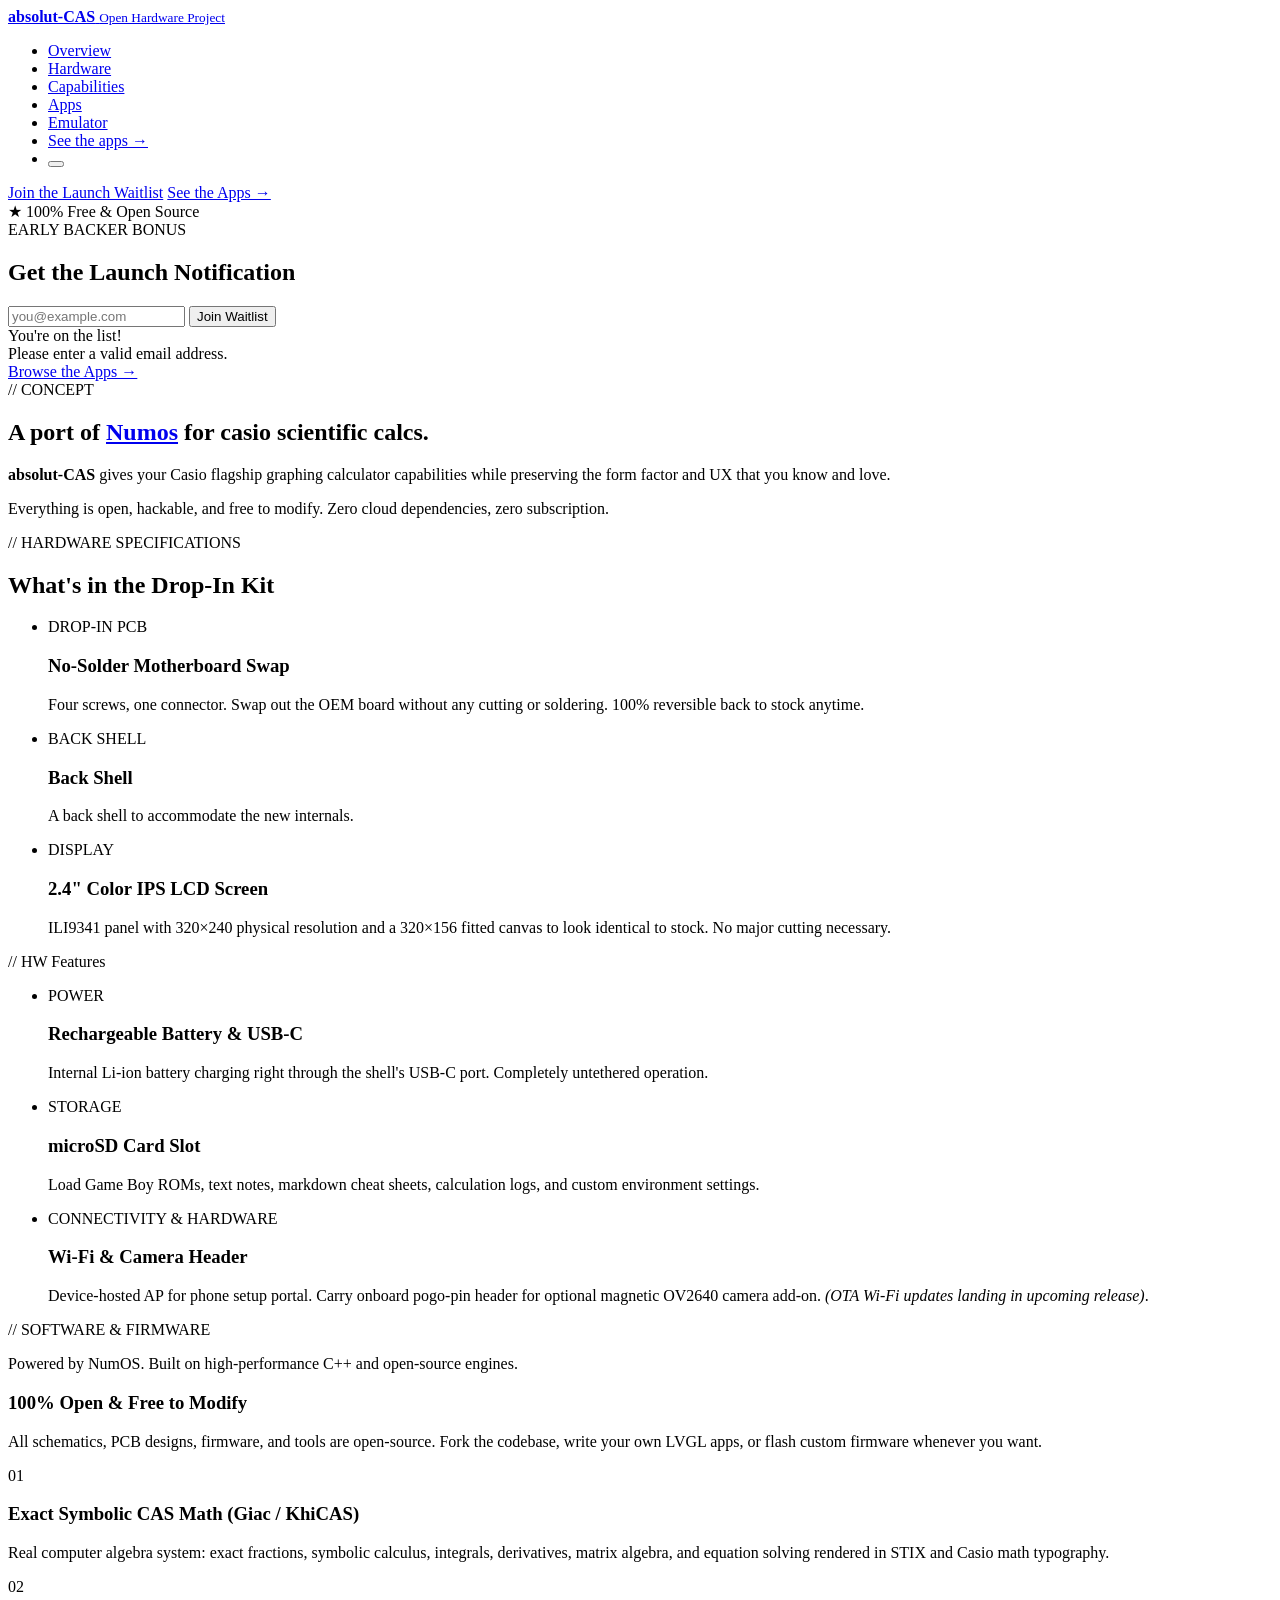
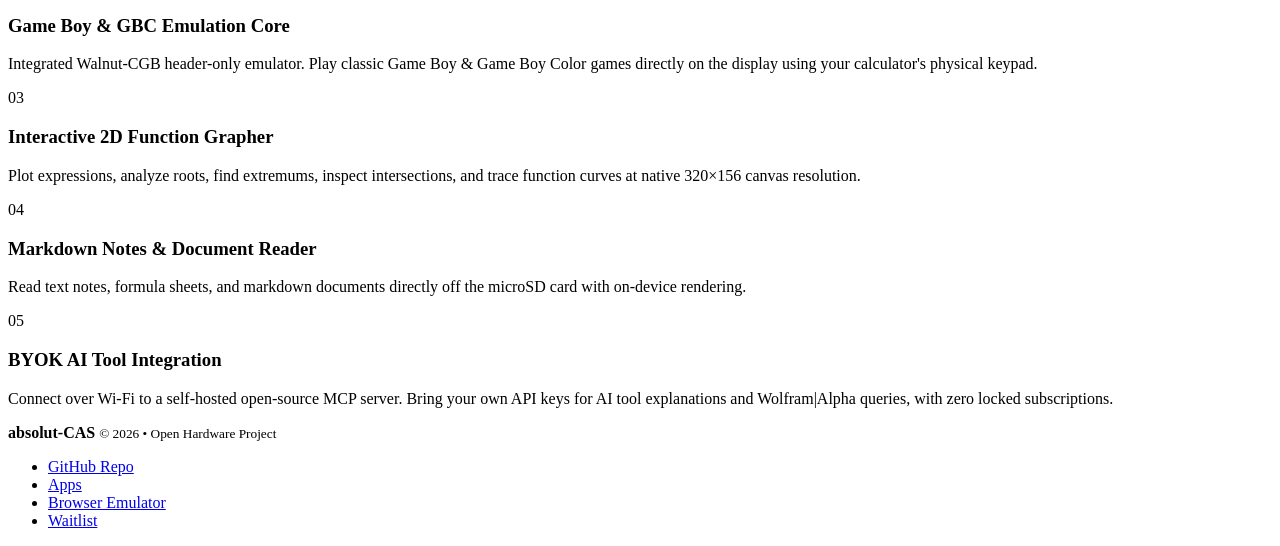
==== commit c248daba: "Apply SITE-COPY.md to the pages Landing: new title/desc, hero cut to the two buttons, telemetry trim" ====
--- a/public/index.html
+++ b/public/index.html
@@ -4,10 +4,10 @@
 <meta charset="utf-8">
 <meta name="viewport" content="width=device-width, initial-scale=1">
 <meta name="color-scheme" content="light dark">
-<title>absolut-CAS: It's your Casio. It does more now.</title>
-<meta name="description" content="A drop-in PCB & IPS screen upgrade for Casio fx-82 and fx-991 calculators: Wi-Fi, CAS math, graphing, Game Boy core, and AI tools in your original shell.">
-<meta property="og:title" content="absolut-CAS: It's your Casio. It does more now.">
-<meta property="og:description" content="Drop-in replacement board for Casio fx-82 and fx-991 calculators. Open hardware, no soldering.">
+<title>absolut-CAS: Your Casio does more now</title>
+<meta name="description" content="A drop-in upgrade for casio scientific calculators: Wi-Fi, CAS math, graphing, Game Boy core, and AI tools in your original shell.">
+<meta property="og:title" content="absolut-CAS: Your Casio does more now">
+<meta property="og:description" content="A drop-in upgrade for casio scientific calculators: Wi-Fi, CAS math, graphing, Game Boy core, and AI tools in your original shell.">
 <meta property="og:type" content="website">
 <meta property="og:url" content="https://absolutcas.com/">
 <link rel="icon" href="data:image/svg+xml,%3Csvg xmlns='http://www.w3.org/2000/svg' viewBox='0 0 32 32'%3E%3Crect width='32' height='32' fill='%23c7d3c0'/%3E%3Crect x='6' y='14' width='20' height='4' fill='%23161817'/%3E%3C/svg%3E">
@@ -35,7 +35,7 @@
       <li><a href="/apps/">Apps</a></li>
       <li><a href="/emulator/">Emulator</a></li>
       <li><a class="nav-cta" href="/apps/">See the apps →</a></li>
-      <li><button id="theme-btn" type="button" aria-live="polite">Light</button></li>
+      <li><button id="theme-btn" type="button" aria-live="polite"></button></li>
     </ul>
   </div>
 </nav>
@@ -45,18 +45,6 @@
   <!-- Hero Section -->
   <section class="hero-section">
     <div class="container">
-      <div class="hero-header-pill">
-        <span class="pill-dot"></span> Donor Shell: Casio fx-82 & fx-991 Family
-      </div>
-      <h1 class="hero-title">
-        It's your Casio.<br>
-        <span class="highlight">It does more now.</span>
-      </h1>
-      <p class="hero-subtitle">
-        A drop-in, no-solder PCB & IPS display replacement for the Casio calculator you already own.
-        Keep the original shell and keypad muscle memory, and upgrade the computer inside.
-      </p>
-      
       <div class="hero-actions">
         <a class="btn primary-btn" href="#waitlist">Join the Launch Waitlist</a>
         <a class="btn secondary-btn" href="/apps/">See the Apps →</a>
@@ -64,33 +52,23 @@
 
       <!-- Telemetry Strip -->
       <div class="telemetry-strip">
-        <span class="telemetry-label">Status Log:</span>
-        <span class="tel-item green">✓ Keypad Matrix</span>
-        <span class="tel-item green">✓ Giac CAS Engine</span>
-        <span class="tel-item green">✓ Game Boy Core</span>
-        <span class="tel-item green">✓ Wi-Fi & AI Bridge</span>
         <span class="tel-item ammo">★ 100% Free & Open Source</span>
       </div>
     </div>
   </section>
 
-  <!-- Waitlist Section (With Prominent $5 Highlight) -->
+  <!-- Waitlist Section (With Early Backer Bonus) -->
   <section class="section alt-bg" id="waitlist">
     <div class="container">
       <div class="waitlist-container">
-        
+
         <!-- Highlight Callout Box -->
         <div class="promo-highlight-banner">
           <div class="promo-badge-gold">EARLY BACKER BONUS</div>
-          <h3 class="promo-amount">$5 API Promo Credit</h3>
-          <p class="promo-desc">
-            The first <strong>200 people</strong> to join the waitlist get a <strong>$5 credit</strong> on the API tool bridge.
-          </p>
         </div>
 
         <div class="waitlist-box">
           <h2>Get the Launch Notification</h2>
-          <p class="waitlist-sub">No spam, no marketing noise.</p>
 
           <form class="waitlist-form" id="waitlist-form" novalidate>
             <div class="form-row">
@@ -103,7 +81,7 @@
                    style="position:absolute;left:-9999px;width:1px;height:1px;opacity:0;">
           </form>
 
-          <div class="form-msg hidden" id="form-ok">You're on the list! Check your inbox to confirm your address.</div>
+          <div class="form-msg hidden" id="form-ok">You're on the list!</div>
           <div class="form-msg bad hidden" id="form-bad">Please enter a valid email address.</div>
         </div>
 
@@ -114,14 +92,8 @@
   <!-- Apps Gallery Callout -->
   <section class="action-banner">
     <div class="container action-flex">
-      <div class="action-text">
-        <span class="tag-accent">22 Apps</span>
-        <h2>See what it actually runs</h2>
-        <p>Eleven apps captured from the real firmware at 320×156: exact CAS maths, graphing, statistics, a Game Boy core and more. Eleven more are listed as coming soon. Nothing is a mockup.</p>
-      </div>
       <div class="action-btn-wrap">
         <a class="btn action-btn" href="/apps/">Browse the Apps →</a>
-        <p class="action-note">Prefer to poke at it? <a href="/emulator/">The browser build still works.</a></p>
       </div>
     </div>
   </section>
@@ -130,15 +102,14 @@
   <section class="section" id="overview">
     <div class="container">
       <div class="section-label">// CONCEPT</div>
-      <h2 class="section-heading">Not dropship slop. A real computer platform.</h2>
-      
+      <h2 class="section-heading">A port of <a href="https://github.com/El-EnderJ/NeoCalculator" target="_blank" rel="noopener">Numos</a> for casio scientific calcs.</h2>
+
       <div class="prose-lead">
         <p>
-          This isn't one-dimensional slop built for exam cheating. Standard graphing calculators are deliberately held back by regulatory rules.
-          <strong>absolut-CAS</strong> gives your Casio calculator modern computer-grade capabilities while preserving the hardware shell and keypress muscle memory.
+          <strong>absolut-CAS</strong> gives your Casio flagship graphing calculator capabilities while preserving the form factor and UX that you know and love.
         </p>
         <p>
-          Everything is <strong>open, hackable, and free to modify</strong>. Zero cloud dependencies, zero subscription paywalls, and no locked bootloaders.
+          Everything is open, hackable, and free to modify. Zero cloud dependencies, zero subscription.
         </p>
       </div>
     </div>
@@ -149,7 +120,6 @@
     <div class="container">
       <div class="section-label">// HARDWARE SPECIFICATIONS</div>
       <h2 class="section-heading">What's in the Drop-In Kit</h2>
-      <p class="section-desc">Designed as a clean swap for the ~350 million Casio fx-82 and fx-991 family calculators in circulation.</p>
 
       <ul class="spec-list">
         <li class="spec-item">
@@ -161,10 +131,10 @@
         </li>
 
         <li class="spec-item">
-          <div class="spec-badge">COMPUTE & MEMORY</div>
-          <div class="spec-content">
-            <h3>ESP32-S3 (16 MB Flash / 8 MB PSRAM)</h3>
-            <p>Dual-core Xtensa LX7 processor running at up to 240 MHz with massive vector/PSRAM headroom for heavy symbolic CAS math and Game Boy emulation.</p>
+          <div class="spec-badge">BACK SHELL</div>
+          <div class="spec-content">
+            <h3>Back Shell</h3>
+            <p>A back shell to accommodate the new internals.</p>
           </div>
         </li>
 
@@ -172,10 +142,14 @@
           <div class="spec-badge">DISPLAY</div>
           <div class="spec-content">
             <h3>2.4" Color IPS LCD Screen</h3>
-            <p>ILI9341 panel with 320×240 physical resolution and a 320×156 fitted canvas for crisp math typography, plots, and notes.</p>
-          </div>
-        </li>
-
+            <p>ILI9341 panel with 320×240 physical resolution and a 320×156 fitted canvas to look identical to stock. No major cutting necessary.</p>
+          </div>
+        </li>
+      </ul>
+
+      <div class="section-label spec-subhead">// HW Features</div>
+
+      <ul class="spec-list">
         <li class="spec-item">
           <div class="spec-badge">POWER</div>
           <div class="spec-content">
@@ -207,7 +181,7 @@
   <section class="section" id="capabilities">
     <div class="container">
       <div class="section-label">// SOFTWARE & FIRMWARE</div>
-      <p class="section-desc">Powered by NumOS / AbsolutOS. Built on high-performance C++ and open-source engines.</p>
+      <p class="section-desc">Powered by NumOS. Built on high-performance C++ and open-source engines.</p>
 
       <div class="open-promise-box">
         <h3>100% Open & Free to Modify</h3>
@@ -265,7 +239,7 @@
   <div class="container footer-content">
     <div class="footer-brand">
       <b>absolut-CAS</b>
-      <small>© 2026 • Open Hardware Calculator Project</small>
+      <small>© 2026 • Open Hardware Project</small>
     </div>
     <ul class="footer-links">
       <li><a href="https://github.com/AbuPaad/Absolut-CAS" target="_blank" rel="noopener">GitHub Repo</a></li>
